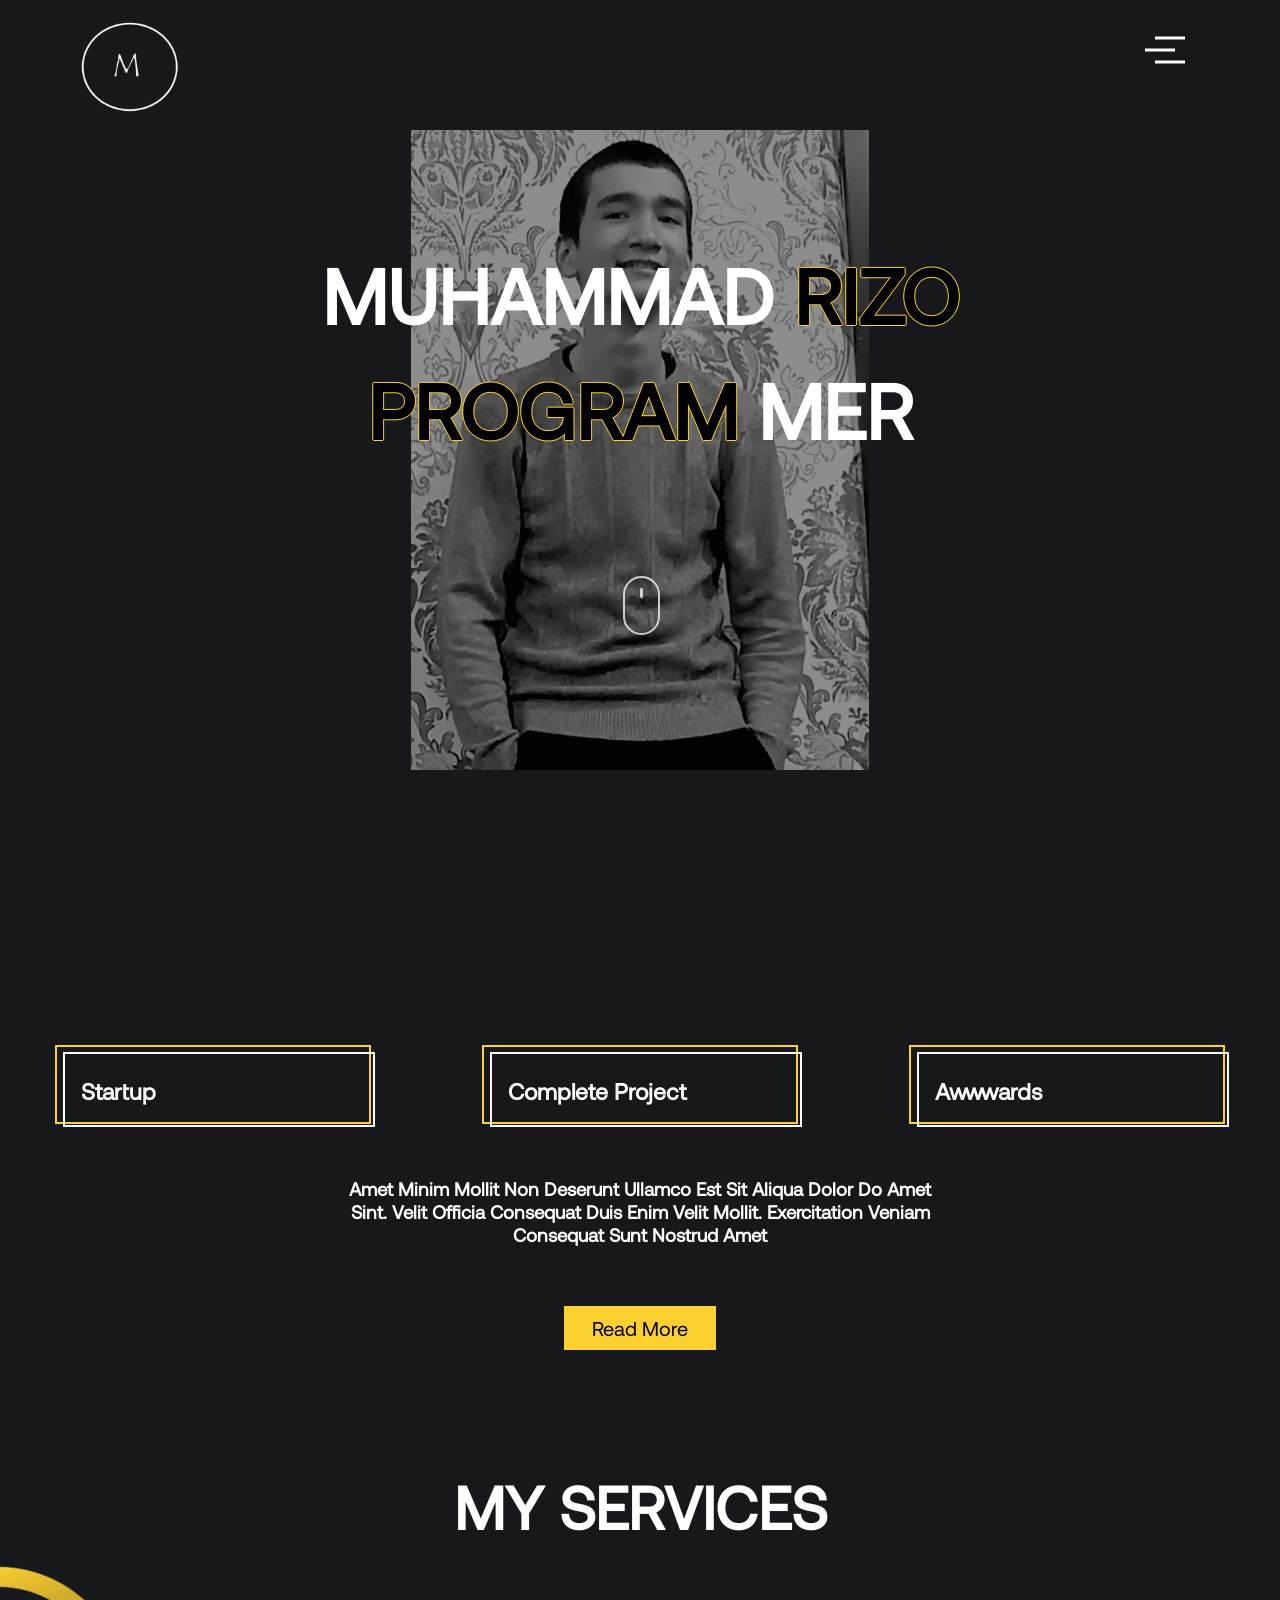
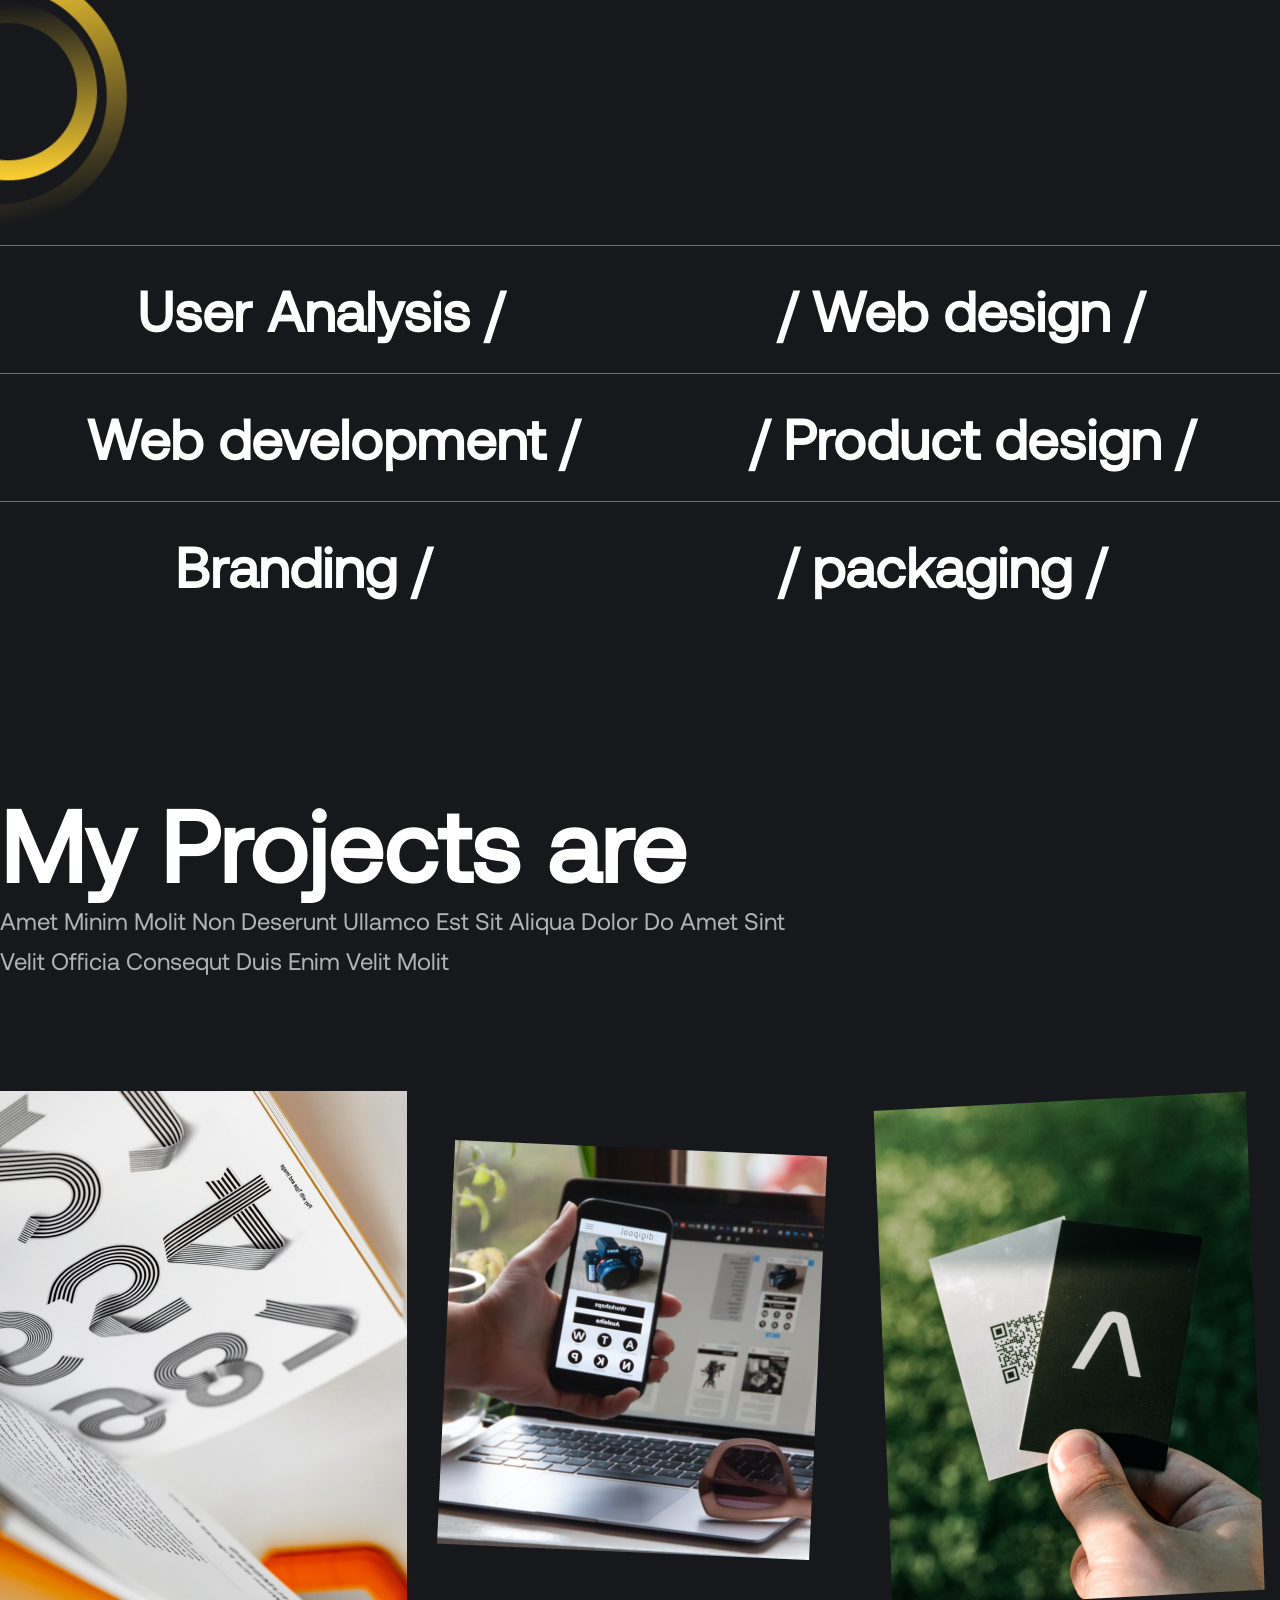
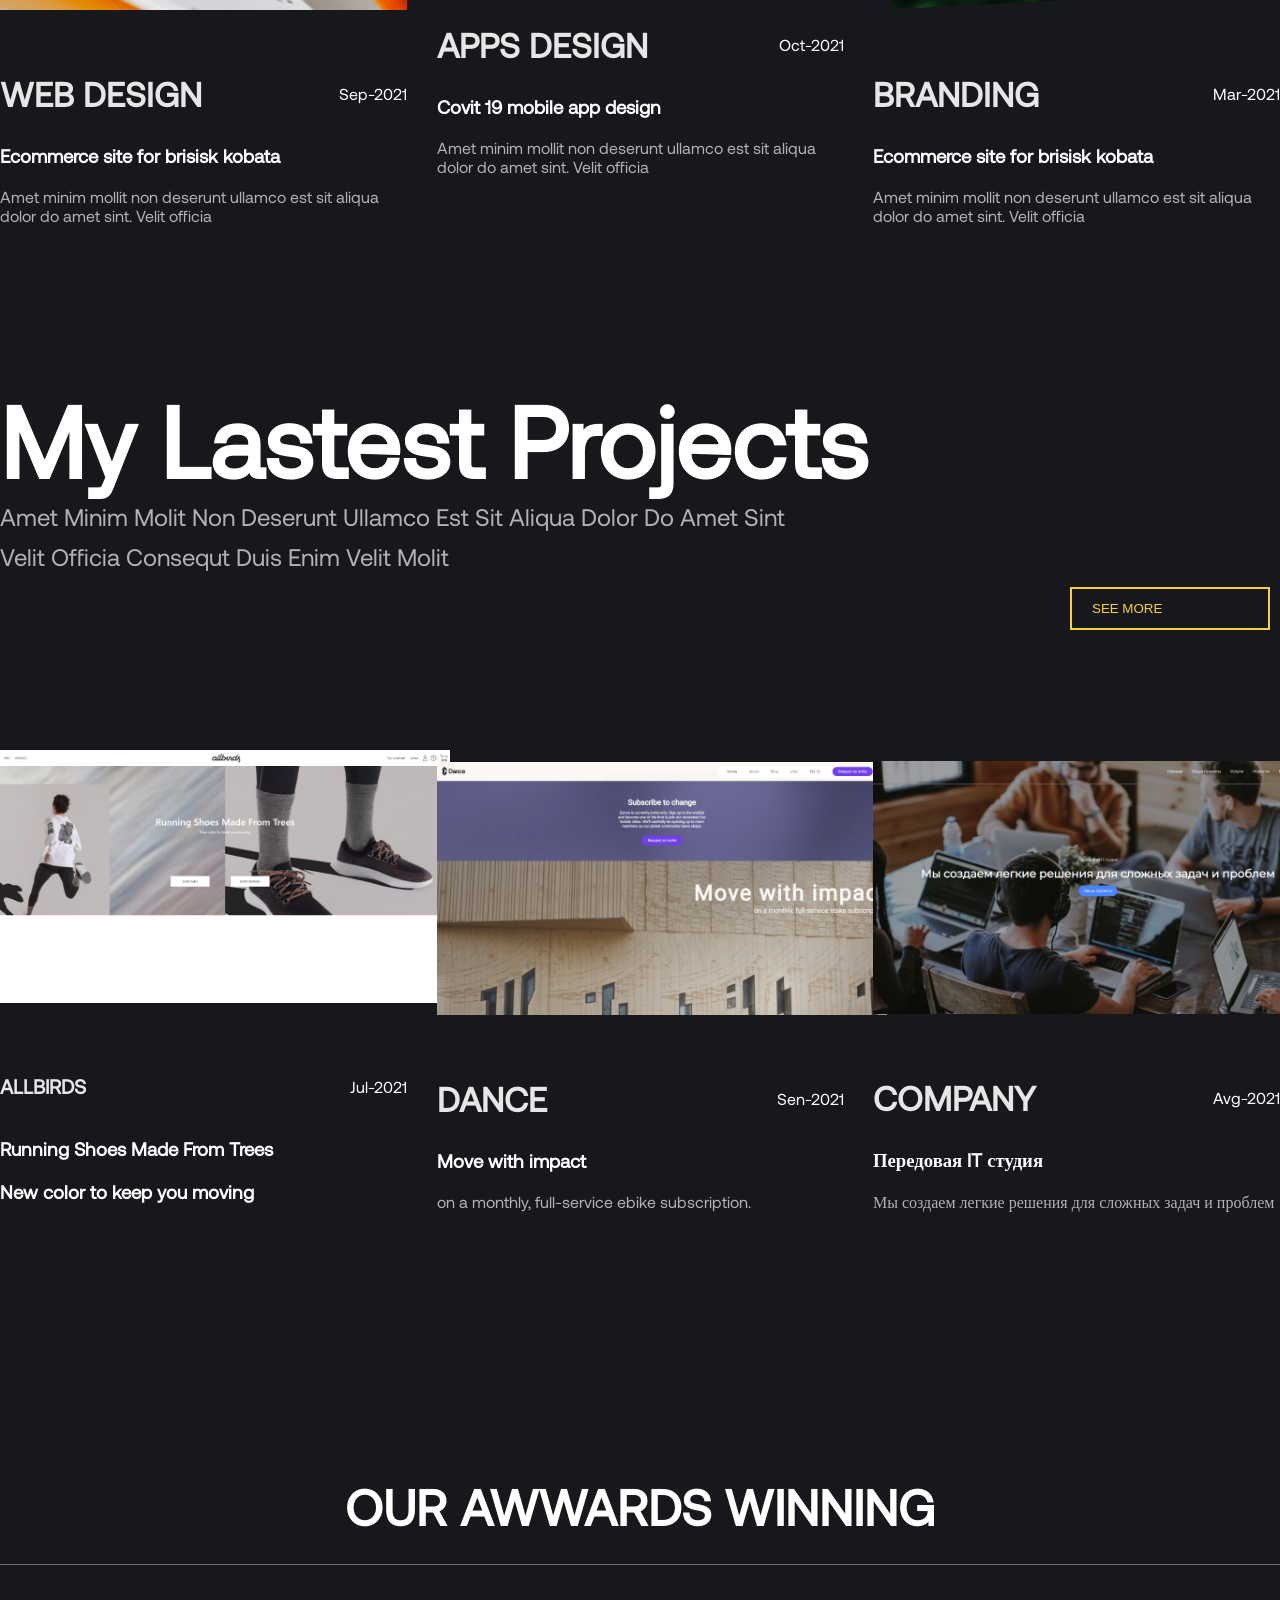
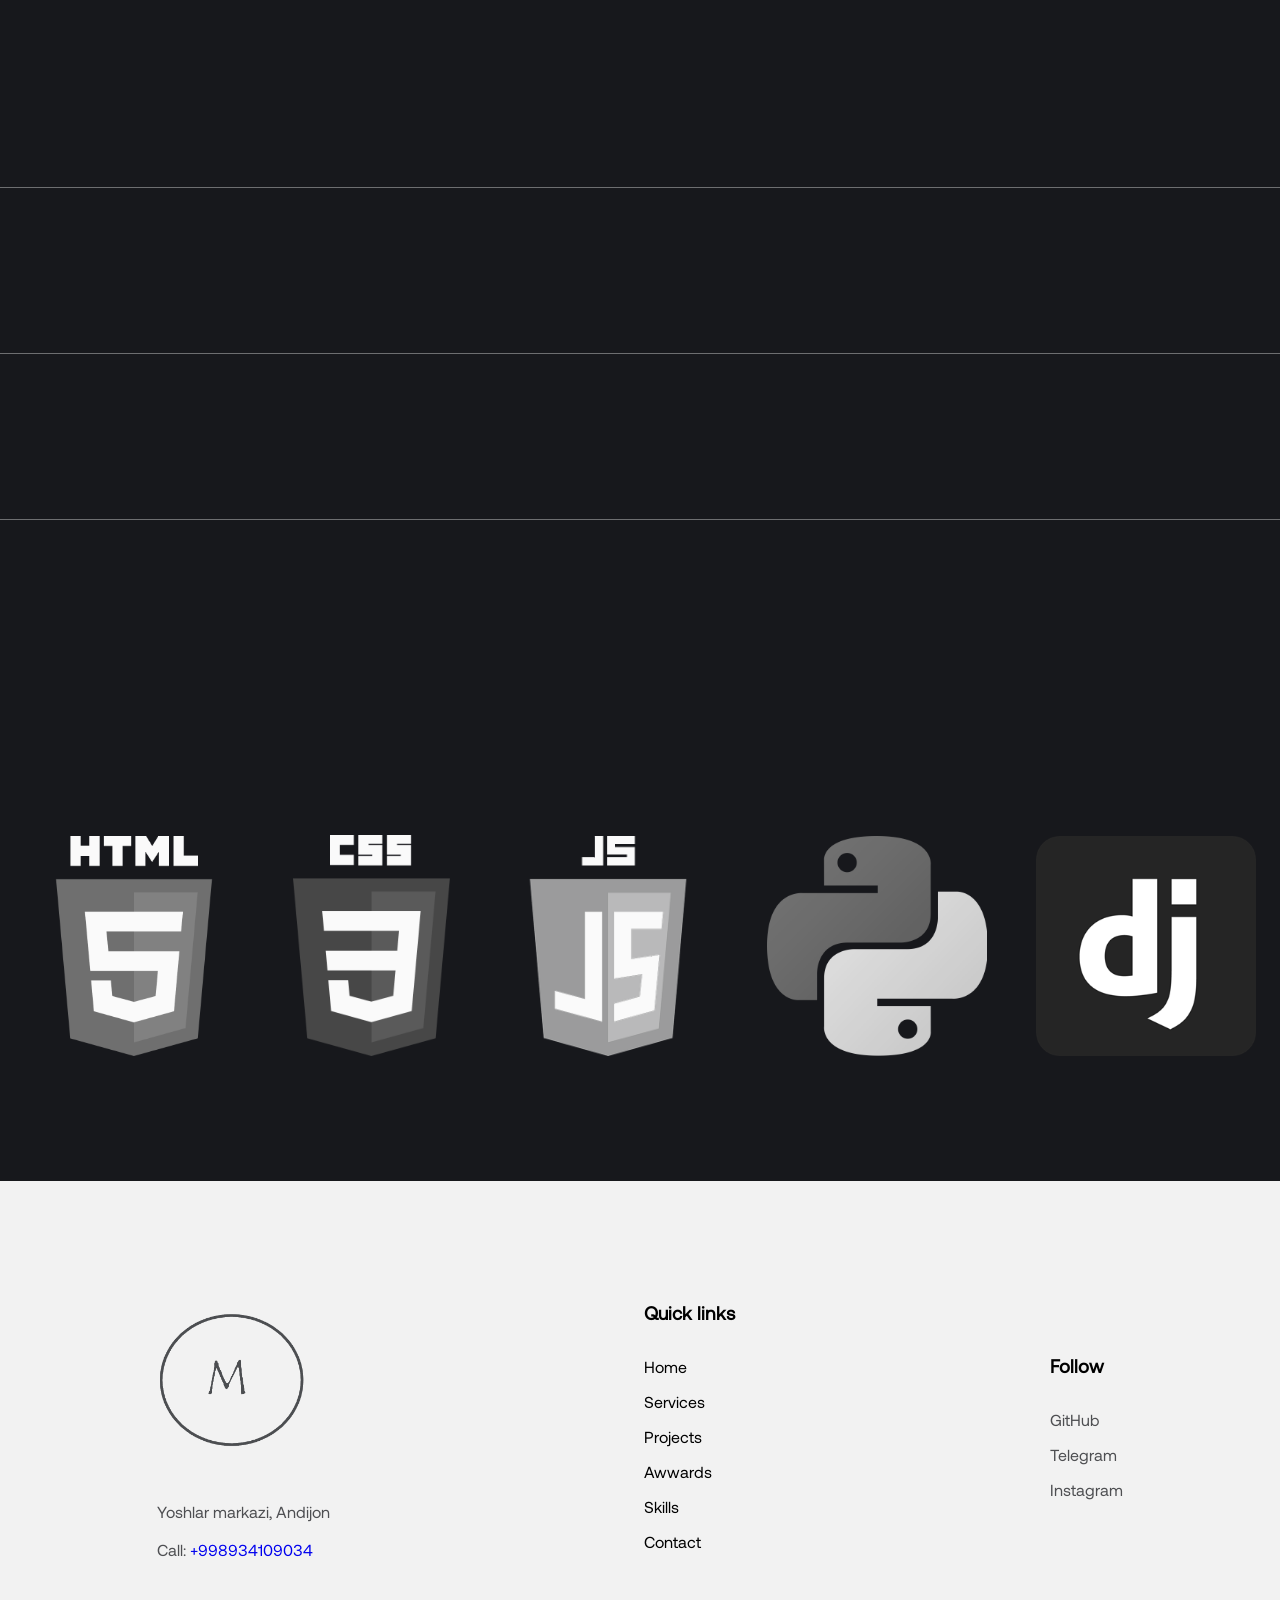
==== index.html @ 50cdf71e "first commit" ====
<!doctype html><html lang="en"><head> <meta charset="UTF-8"> <meta name="viewport" content="width=device-width, user-scalable=no, initial-scale=1.0, maximum-scale=1.0, minimum-scale=1.0"> <meta http-equiv="X-UA-Compatible" content="ie=edge"> <link rel="stylesheet" href="css/burger.css"> <link rel="stylesheet" href="css/style.css"> <link rel="stylesheet" href="css/swiper.css"> <link rel="stylesheet" href="css/aos.css"> <script src="js/jquery.js"></script> <script src="js/jquery.ripples.min.js"></script> <link rel="shortcut icon" href="img/icon.png" type="image/x-icon"> <script src="js/aos.js"></script> <title>Muhammadrizo</title></head><body> <div class="loader-wrapper"> <div class="loader"></div><div class="loader-section section-left"></div><div class="loader-section section-right"></div></div><div class='cursor' id="cursor"></div><div class='cursor2' id="cursor2"></div><div class='cursor3' id="cursor3"></div><div class="wrapper"> <header> <div class="full"> <div class="header__content"> <div class="logo"> <a href="/" class="hover-target"><img src="img/logo.png" alt=""></a> </div><div class="burger-menu"> <a href="" class="burger-menu_button"> <spun class="burger-menu_lines"></spun> </a> <nav class="burger-menu_nav"> <a href="#service" class="burger-menu_link hover-target">Services</a> <a href="#project" class="burger-menu_link hover-target">Projects</a> <a href="#awwards" class="burger-menu_link hover-target">AWWARDS</a> <a href="#skills" class="burger-menu_link hover-target">Skills</a> <a href="#contact" class="burger-menu_link hover-target">Contact</a> </nav> <div class="burger-menu_overlay"></div></div></div><div class="all_c"> <h1>Muhammad <span>rizo</span> <br><span>Program</span> mer</h1> </div><div class="scroll-downs"> <div class="mousey"> <div class="scroller"></div></div></div></div></header> <main> <section class="start"> <div class="start__body"> <div class="start__content"> <div class="start__cards"> <div class="start__card startupdir" data-aos="fade-right"> <div class="start__card__body hover-target"> <h3>Startup</h3> <p>2020</p></div></div><div class="start__card projectdir" data-aos="fade-up"> <div class="start__card__body hover-target"> <h3>Complete Project</h3> <p>50+</p></div></div><div class="start__card awwardsdir" data-aos="fade-left"> <div class="start__card__body hover-target"> <h3>Awwwards</h3> <p>5+</p></div></div></div><h3 class="start__subtitle"> Amet minim mollit non deserunt ullamco est sit aliqua dolor do amet sint. Velit officia consequat duis enim velit mollit. Exercitation veniam consequat sunt nostrud amet </h3> <a href="#" class="start__button btn btn1 hover-target"> Read More </a> </div></div></section> <section class="service" id="service"> <h1 class="service__title">My Services</h1> <img src="img/bg_cr.png" alt=""> <div class="service__lists"> <div class="anal"> <h1 class="hover-target" data-aos="fade-right">User Analysis /</h1> <h1 class="hover-target" data-aos="fade-left">/ Web design /</h1> </div><div class="web"> <h1 class="hover-target" data-aos="fade-right">Web development /</h1> <h1 class="hover-target" data-aos="fade-left">/ Product design /</h1> </div><div class="bran"> <h1 class="hover-target" data-aos="fade-right">Branding /</h1> <h1 class="hover-target" data-aos="fade-left">/ packaging /</h1> </div></div></section> <section class="project" id="project"> <div class="project__first__text"> <h1 class="project__title">My Projects are</h1> <p class="project__subtitle">Amet minim Molit Non deserunt ullamco est sit aliqua dolor do amet sint <br>velit officia consequt duis enim velit molit </p></div><div class="project__cards"> <div class="project__card" data-aos="fade-right"> <div class="project__image"> <img src="img/project__card__1.png" alt="" class="project__card__1"> </div><div class="project__card__text"> <div class="first__card__text"> <h1>Web design</h1> <p>Sep-2021</p></div><div class="second__card__text"> <h3>Ecommerce site for brisisk kobata</h3> <p>Amet minim mollit non deserunt ullamco est sit aliqua dolor do amet sint. Velit officia </p></div></div></div><div class="project__card" data-aos="fade-up"> <div class="project__image"> <img src="img/project__card__2.png" alt="" class="project__card__1"> </div><div class="project__card__text"> <div class="first__card__text"> <h1>Apps design</h1> <p>Oct-2021</p></div><div class="second__card__text"> <h3>Covit 19 mobile app design</h3> <p>Amet minim mollit non deserunt ullamco est sit aliqua dolor do amet sint. Velit officia </p></div></div></div><div class="project__card" data-aos="fade-left"> <div class="project__image"> <img src="img/project__card__3.png" alt="" class="project__card__1"> </div><div class="project__card__text"> <div class="first__card__text"> <h1>Branding</h1> <p>Mar-2021</p></div><div class="second__card__text"> <h3>Ecommerce site for brisisk kobata</h3> <p>Amet minim mollit non deserunt ullamco est sit aliqua dolor do amet sint. Velit officia </p></div></div></div></div></section> <section class="myproj project"> <div class="project__first__text"> <h1 class="project__title">My Lastest Projects</h1> <p class="project__subtitle">Amet minim Molit Non deserunt ullamco est sit aliqua dolor do amet sint <br>velit officia consequt duis enim velit molit </p></div><div class="btn__left"> <button class="btn51 btn5 hover-target"> <a href="html/more.html">See More</a> </button> </div><div class="project__cards"> <div class="project__card" data-aos="fade-right"> <a href="html/allbirds/index.html" target="_blank" style="color: #fff;" class="hover-target"> <div class="project__image"> <img src="img/myworks/allbirds.png" alt="" class="project__card__1" width="450"> </div><div class="project__card__text"> <div class="first__card__text"> <h1 style="font-size: 20px;">Allbirds</h1> <p>Jul-2021</p></div><div class="second__card__text"> <h3>Running Shoes Made From Trees</h3> <h3>New color to keep you moving</h3> </div></div></a> </div><div class="project__card" data-aos="fade-up"> <a href="html/dance/index.html" target="_blank" style="color: #fff;" class="hover-target"> <div class="project__image"> <img src="img/myworks/bike.png" alt="" class="project__card__1" width="450"> </div><div class="project__card__text"> <div class="first__card__text"> <h1>Dance</h1> <p>Sen-2021</p></div><div class="second__card__text"> <h3>Move with impact</h3> <p>on a monthly, full-service ebike subscription.</p></div></div></a> </div><div class="project__card" data-aos="fade-left"> <a href="html/MyLastWebsite/index.html" target="_blank" style="color: #fff;" class="hover-target"> <div class="project__image"> <img src="img/myworks/company.png" alt="" class="project__card__1" width="450"> </div><div class="project__card__text"> <div class="first__card__text"> <h1>Company</h1> <p>Avg-2021</p></div><div class="second__card__text"> <h3>Передовая IT студия</h3> <p>Мы создаем легкие решения для сложных задач и проблем</p></div></div></a> </div></div></section> <section class="awwards" id="awwards"> <h1 class="awwards__title"> Our awwards winning </h1> <div class="service__lists"> <div class="anal"> <div class="awwards__num" data-aos="fade-right"> <h1 class="hover-target">1 / awwwards.com</h1> <p> Network effects stealth handshake scrum project sales technology angel <br>investor graphical user interface stock first mover advantage mass market <br>seed money. Release social proof disruptive user experience vesiting <br>period learn startup learning curve graphical user interface validation buyer <br>strategy long tail success focus. </p></div><div class="awwrads__best" data-aos="fade-left"> <h1 class="hover-target">Best Of UX research </h1> <p>2029-2021</p></div></div><div class="web"> <div class="awwards__num" data-aos="fade-right"> <h1 class="hover-target">2 / uihunt.com</h1> <p> Amet minim mollit non deserunt ullamco est sit <br>aliqua dolor do amet sint. Velit officia ......Read More </p></div><div class="awwrads__best" data-aos="fade-left"> <h1 class="hover-target">Best Of Web</h1> <p>2019-2020</p></div></div><div class="bran"> <div class="awwards__num" data-aos="fade-right"> <h1 class="hover-target">3 / bestweb.com</h1> <p> Amet minim mollit non deserunt ullamco est sit aliqua <br>dolor do amet sint. Velit officia ...........Read More </p></div><div class="awwrads__best" data-aos="fade-left"> <h1 class="hover-target">Best Of Mobile apps</h1> <p>2017-2018</p></div></div><div class="bran"> <div class="awwards__num" data-aos="fade-right"> <h1 class="hover-target">4 / awwwards.com</h1> <p> Amet minim mollit non deserunt ullamco est sit aliqua <br>dolor do amet sint. Velit officia ............Read More </p></div><div class="awwrads__best" data-aos="fade-left"> <h1 class="hover-target">Best Of Mobile apps</h1> <p>2015-2016</p></div></div></div></section> <section class="amazon" id="skills"> <div class="amozon__items"> <img src="img/amazon.png" alt="" class="amazon__item html"> <img src="img/google.png" alt="" class="amazon__item css"> <img src="img/sky.png" alt="" class="amazon__item js"> <img src="img/microsoft.png" alt="" class="amazon__item python"> <img src="img/netflix.png" alt="" class="amazon__item django"> </div><div class="swiper mySwiper"> <div class="swiper-wrapper"> <div class="swiper-slide"><img src="img/amazon.png" alt="" class=" switemimg html"></div><div class="swiper-slide"><img src="img/google.png" alt="" class=" switemimg css"></div><div class="swiper-slide"><img src="img/sky.png" alt="" class=" switemimg js"></div><div class="swiper-slide"><img src="img/microsoft.png" alt="" class=" switemimg python"></div><div class="swiper-slide"><img src="img/netflix.png" alt="" class=" switemimg django"></div></div><div class="swiper-pagination"></div></div></section> </main> <button id="topBtn">&uparrow;</button> </div><footer id="contact"> <div class="footer__items"> <div class="footer__first"> <a href="/" class="hover-target"><img src="img/footer%20logo.png" alt=""></a> <p> Yoshlar markazi, Andijon <br><br>Call: <a href="tel:+998934109034">+998934109034</a> </p></div><div class="footer__second"> <h3>Quick links</h3> <ul> <li> <a href="/">Home</a> </li><li> <a href="#service">Services</a> </li><li> <a href="#project">Projects</a> </li><li> <a href="#awwards">Awwards</a> </li><li> <a href="#skills">Skills</a> </li><li> <a href="#contact">Contact</a> </li></ul> </div><div class="footer__thirth"> <h3>Follow</h3> <ul> <li> <a target="_blank" href="https://github.com/Muhammadrizo14">GitHub</a> </li><li> <a href="https://t.me/muhammadrizo310" target="_blank">Telegram</a> </li><li> <a href="https://www.instagram.com/muhammadrizo__08/" target="_blank">Instagram</a> </li></ul> </div></div></footer> <script src="js/swiper.js"></script> <script src="js/main.js"></script> <script></script></body></html>
---- css/burger.css ----
* {
    margin: 0;
    padding: 0;
}
.burger-menu_button {
    position: fixed;
    top: 10px;
    right: 80px;
    z-index: 30;
    width: 80px;
    height: 80px;
    -webkit-transition: 0.4s;
    -moz-transition: 0.4s;
    -o-transition: 0.4s;
    transition: 0.4s;
}
.burger-menu_button:hover .burger-menu_lines {
    filter: brightness(0.7);
}


.burger-menu_lines::before,
.burger-menu_lines::after,
.burger-menu_lines {
    position: absolute;
    width: 30px;
    height: 3px;
    background-color: #fff;
    -webkit-transition: 0.4s;
    -moz-transition: 0.4s;
    -o-transition: 0.4s;
    transition: 0.4s;
}
.burger-menu_lines {
    top: 50%;
    left: 50%;
    transform: translate(-50%, -50%);
}
.burger-menu_lines::before {
    content: '';
    top: -12px;
    left: 10px;
}
.burger-menu_lines::after {
    content: '';
    top: 12px;
    left: 10px;
}


.burger-menu_active .burger-menu_lines {
    background-color: transparent;
}
.burger-menu_active .burger-menu_lines::before {
    top: 0;
    transform: rotate(45deg);
}
.burger-menu_active .burger-menu_lines::after{
    top: 0;
    transform: rotate(-45deg);
}

.burger-menu_nav {
    padding-top: 120px;
    position: fixed;
    top: 0;
    z-index: 20;
    display: flex;
    flex-flow: column;
    height: 100%;
    overflow-y: auto;
    right: -100%;
    -webkit-transition: 0.8s;
    -moz-transition: 0.8s;
    -o-transition: 0.8s;
    transition: 0.8s;
}
.burger-menu_active .burger-menu_nav {
    right: 0;
    -webkit-transition: 0.4s;
    -moz-transition: 0.4s;
    -o-transition: 0.4s;
    transition: 0.4s;
}
.burger-menu_link {
    padding: 18px 35px;
    font-size: 18px;
    text-decoration: none;
    text-transform: uppercase;
    letter-spacing: 5px;
    font-weight: 400;
    color: #fff;
}
.burger-menu_link:hover {
    filter: brightness(0.9);
}
.burger-menu_overlay {
    display: none;
    position: fixed;
    top: 0;
    left: 0;
    width: 100vw;
    height: 100vh;
    z-index: 10;
}
.burger-menu_active .burger-menu_overlay {
    display: block;
    background-color: rgba(0, 0, 0, 0.5);
}
---- css/style.css ----
@charset "UTF-8";*{padding:0;margin:0;outline:0;-webkit-transition:all .5s ease;transition:all .5s ease}@font-face{font-family:Aeonik;src:url(../fonts/Aeonik-Regular.otf) format("truetype")}::-moz-selection{background-color:#34495e;color:#95a5a6}::selection{background-color:#34495e;color:#95a5a6}::-webkit-scrollbar{width:0}body{background-color:#17181c;color:#fff;font-family:Aeonik}a{text-decoration:none}.btn{border:1px solid #fcd02f;overflow:hidden}.footer__second ul li a{color:#000!important}.btn1:hover{color:#fcd02f!important;background:#000!important}.btn::before{content:"";position:absolute;left:0;width:100%;height:0%;background:#fcd02f;z-index:-1}.btn1::before{top:0;border-radius:0 0 50% 50%}.btn1:hover::before{height:180%}.cursor,.cursor2,.cursor3{position:fixed;border-radius:50%;-webkit-transform:translateX(-50%) translateY(-50%);transform:translateX(-50%) translateY(-50%);pointer-events:none;left:-100px;top:50%;mix-blend-mode:difference;-webkit-transition:all .3s linear;transition:all .3s linear}.cursor{background-color:#fff;height:0;width:0;z-index:99999}.cursor2,.cursor3{height:36px;width:36px;z-index:99998;-webkit-transition:all .3s ease-out;transition:all .3s ease-out}.cursor2.hover,.cursor3.hover{-webkit-transform:scale(2) translateX(-25%) translateY(-25%);transform:scale(2) translateX(-25%) translateY(-25%);border:none}.cursor2{border:2px solid #0ff}.cursor2.hover{background:#0ff;box-shadow:5px 5px 30px #0ff;border-color:transparent}@media screen and (max-width:1200px){.cursor,.cursor2,.cursor3{display:none}}#topBtn{outline:0;position:fixed;bottom:40px;width:100%;opacity:.4;right:-80px;-webkit-transition:all .5s ease 0s;transition:all .5s ease 0s;font-size:22px;width:50px;height:50px;background:#fcd02f;border:none;cursor:pointer}#topBtn:hover{opacity:1}#topBtn.active{right:80px}.btn__left{display:-webkit-box;display:-ms-flexbox;display:flex;-webkit-box-pack:end;-ms-flex-pack:end;justify-content:end;-webkit-box-align:center;-ms-flex-align:center;align-items:center}.btn5>a{color:#fcd02f;padding-right:22px}.btn5:hover>a{color:#000}.btn51{text-align:left;background:0 0;border:2px solid #fcd02f;font-family:montserrat,sans-serif;text-transform:uppercase;padding:12px 20px;min-width:200px;margin:10px;cursor:pointer;-webkit-transition:color .4s linear;transition:color .4s linear;position:relative;color:#fff}.btn51:hover{color:#000}.btn51::before{content:"";position:absolute;left:0;top:0;width:100%;height:100%;background:#fcd02f;z-index:-1;-webkit-transition:-webkit-transform .5s;transition:-webkit-transform .5s;transition:transform .5s;transition:transform .5s,-webkit-transform .5s;-webkit-transform-origin:0 0;transform-origin:0 0;-webkit-transition-timing-function:cubic-bezier(.5,1.6,.4,.7);transition-timing-function:cubic-bezier(.5,1.6,.4,.7);color:#4e4f52}.btn5::before{-webkit-transform:scaleX(0);transform:scaleX(0)}.btn5:hover::before{-webkit-transform:scaleX(1);transform:scaleX(1)}.done{display:none}.loader-wrapper{--line-width:5px;--curtain-color:#000;--outer-line-color:#dfe6e9;--middle-line-color:#4e4f52;--inner-line-color:#4e4f52;position:fixed;top:0;left:0;width:100%;height:100%;z-index:1000}.loader{display:block;position:relative;top:50%;left:50%;width:150px;height:150px;margin:-75px 0 0 -75px;border:var(--line-width) solid transparent;border-top-color:var(--outer-line-color);border-radius:100%;-webkit-animation:spin 2s linear infinite;animation:spin 2s linear infinite;z-index:1001}.loader:before{content:"";position:absolute;top:4px;left:4px;right:4px;bottom:4px;border:var(--line-width) solid transparent;border-top-color:var(--inner-line-color);border-radius:100%;-webkit-animation:spin 3s linear infinite;animation:spin 3s linear infinite}.loader:after{content:"";position:absolute;top:14px;left:14px;right:14px;bottom:14px;border:var(--line-width) solid transparent;border-top-color:var(--middle-line-color);border-radius:100%;-webkit-animation:spin 1.5s linear infinite;animation:spin 1.5s linear infinite}@-webkit-keyframes spin{0%{-webkit-transform:rotate(0);transform:rotate(0)}to{-webkit-transform:rotate(360deg);transform:rotate(360deg)}}@keyframes spin{0%{-webkit-transform:rotate(0);transform:rotate(0)}to{-webkit-transform:rotate(360deg);transform:rotate(360deg)}}.loader-wrapper .loader-section{position:fixed;top:0;background:var(--curtain-color);width:51%;height:100%;z-index:1000}.loader-wrapper .loader-section.section-left{left:0}.loader-wrapper .loader-section.section-right{right:0}.loaded .loader-wrapper .loader-section.section-left{-webkit-transform:translateX(-100%);transform:translateX(-100%);-webkit-transition:all .7s .3s cubic-bezier(.645,.045,.355,1);transition:all .7s .3s cubic-bezier(.645,.045,.355,1)}.loaded .loader-wrapper .loader-section.section-right{-webkit-transform:translateX(100%);transform:translateX(100%);-webkit-transition:all .7s .3s cubic-bezier(.645,.045,.355,1);transition:all .7s .3s cubic-bezier(.645,.045,.355,1)}.loaded .loader{opacity:0;-webkit-transition:all .3s ease-out;transition:all .3s ease-out}.loaded .loader-wrapper{visibility:hidden;-webkit-transform:translateY(-100%);transform:translateY(-100%);-webkit-transition:all .3s 1s ease-out;transition:all .3s 1s ease-out}.swiper{width:100%;height:100%}.swiper-slide{text-align:center;font-size:18px;display:-webkit-box;display:-ms-flexbox;display:flex;-webkit-box-pack:center;-ms-flex-pack:center;justify-content:center;-webkit-box-align:center;-ms-flex-align:center;align-items:center}.swiper-slide img{display:block;width:100%;height:100%;-o-object-fit:cover;object-fit:cover}.wrapper{max-width:1880px;margin:0 auto;overflow:hidden}.wrapper header .full{height:100vh;background-image:url(../img/bg.png);min-height:500px;background-attachment:fixed;background-position:center;background-repeat:no-repeat;background-size:458px}.wrapper header .full .header__content{padding-top:20px;display:-webkit-box;display:-ms-flexbox;display:flex;z-index:31;-webkit-box-align:center;-ms-flex-align:center;align-items:center}.wrapper header .full .header__content .logo{position:relative;left:80px}.wrapper header .full .header__content .logo img{width:100px}.wrapper header .full .all_c{text-align:center}.wrapper header .full .all_c h1{font-family:Aeonik;font-style:normal;font-weight:700;font-size:200px;line-height:240px;text-transform:uppercase;color:#fff;position:relative;top:121px}.wrapper header .full .all_c span{text-shadow:-1px 0 #fcd02f,0 1px #fcd02f,1px 0 #fcd02f,0 -1px #fcd02f;background-color:transparent;color:#000}.wrapper header .full .scroll-downs{position:relative;top:230px;margin:0 auto;width:34px;height:55px}.wrapper header .full .mousey{width:3px;padding:10px 15px;height:35px;border:2px solid #fff;border-radius:25px;opacity:.75;-webkit-box-sizing:content-box;box-sizing:content-box}.wrapper header .full .scroller{width:3px;height:10px;border-radius:25%;background-color:#fff;-webkit-animation-name:scroll;animation-name:scroll;-webkit-animation-duration:2.2s;animation-duration:2.2s;-webkit-animation-timing-function:cubic-bezier(.15,.41,.69,.94);animation-timing-function:cubic-bezier(.15,.41,.69,.94);-webkit-animation-iteration-count:infinite;animation-iteration-count:infinite}@-webkit-keyframes scroll{0%{opacity:0}10%{-webkit-transform:translateY(0);transform:translateY(0);opacity:1}100%{-webkit-transform:translateY(15px);transform:translateY(15px);opacity:0}}@keyframes scroll{0%{opacity:0}10%{-webkit-transform:translateY(0);transform:translateY(0);opacity:1}100%{-webkit-transform:translateY(15px);transform:translateY(15px);opacity:0}}.wrapper main .start{padding-top:145px}.wrapper main .start .start__body .start__content .bg_cr__dir .bg_cr{float:right}.wrapper main .start .start__body .start__content .start__cards{padding-bottom:53px;display:-webkit-box;display:-ms-flexbox;display:flex;-ms-flex-pack:distribute;justify-content:space-around;-webkit-box-align:center;-ms-flex-align:center;align-items:center}.wrapper main .start .start__body .start__content .start__cards .start__card{border:2px double #fcd02f;width:312px}.wrapper main .start .start__body .start__content .start__cards .start__card .start__card__body{border:2px double #fff;position:relative;left:6px;top:5px;overflow:hidden}.wrapper main .start .start__body .start__content .start__cards .start__card .start__card__body:hover>p{top:0}.wrapper main .start .start__body .start__content .start__cards .start__card .start__card__body:hover>h3{top:0;font-size:18px}.wrapper main .start .start__body .start__content .start__cards .start__card .start__card__body h3{position:relative;font-size:23px;top:11px;padding-top:12px}.wrapper main .start .start__body .start__content .start__cards .start__card .start__card__body h3,.wrapper main .start .start__body .start__content .start__cards .start__card .start__card__body p{padding-left:16px}.wrapper main .start .start__body .start__content .start__cards .start__card .start__card__body p{padding-bottom:12px;position:relative;top:44px}.wrapper main .start .start__body .start__content .start__subtitle{text-align:center;width:601px;margin:0 auto;text-transform:capitalize;padding-bottom:60px}.wrapper main .start .start__body .start__content .start__button{-webkit-transition:all .9s ease;transition:all .9s ease;text-transform:capitalize;background-color:#fcd02f;border:0;color:#000;padding:10px;margin:0 auto;display:-webkit-box;display:-ms-flexbox;display:flex;-webkit-box-pack:center;-ms-flex-pack:center;justify-content:center;width:132px;font-size:20px;position:relative}.wrapper main .start .start__body .start__content .start__button:hover::after{content:"↗";padding-left:12px;-webkit-transition:all .5s ease;transition:all .5s ease}.wrapper main .service{padding-top:120px}.wrapper main .service img{-webkit-transform:rotate(177deg);transform:rotate(177deg);position:relative;right:16px}.wrapper main .service .service__title{text-align:center;font-size:50px;text-transform:uppercase;font-family:Aeonik;font-style:normal;font-weight:700;font-size:60px;line-height:72px}.wrapper main .service .service__lists .anal{padding-top:30px;padding-bottom:30px;border-top:1px solid #6d6e70;display:-webkit-box;display:-ms-flexbox;display:flex;-ms-flex-pack:distribute;justify-content:space-around}.wrapper main .service .service__lists .anal .awwrads__best{text-align:center}.wrapper main .service .service__lists .anal .awwrads__best p{color:#939495}.wrapper main .service .service__lists .anal .awwards__num{text-align:center}.wrapper main .service .service__lists .anal .awwards__num p{color:#939495}.wrapper main .service .service__lists .anal h1{font-size:60px;cursor:pointer!important;font-family:Aeonik;font-style:normal;font-weight:700;font-size:56px;line-height:67px}.wrapper main .service .service__lists .anal h1:hover{text-shadow:-1px 0 #fcd02f,0 1px #fcd02f,1px 0 #fcd02f,0 -1px #fcd02f;background-color:transparent;color:#000}.wrapper main .service .service__lists .web{padding-top:30px;padding-bottom:30px;border-top:1px solid #6d6e70;display:-webkit-box;display:-ms-flexbox;display:flex;-ms-flex-pack:distribute;justify-content:space-around}.wrapper main .service .service__lists .web .awwrads__best{text-align:center}.wrapper main .service .service__lists .web .awwrads__best p{color:#939495}.wrapper main .service .service__lists .web .awwards__num{text-align:center}.wrapper main .service .service__lists .web .awwards__num p{color:#939495}.wrapper main .service .service__lists .web h1{font-size:60px;cursor:pointer!important;font-family:Aeonik;font-style:normal;font-weight:700;font-size:56px;line-height:67px}.wrapper main .service .service__lists .web h1:hover{text-shadow:-1px 0 #fcd02f,0 1px #fcd02f,1px 0 #fcd02f,0 -1px #fcd02f;background-color:transparent;color:#000}.wrapper main .service .service__lists .bran{padding-top:30px;padding-bottom:30px;border-top:1px solid #6d6e70;display:-webkit-box;display:-ms-flexbox;display:flex;-ms-flex-pack:distribute;justify-content:space-around}.wrapper main .service .service__lists .bran .awwrads__best{text-align:center}.wrapper main .service .service__lists .bran .awwrads__best p{color:#939495}.wrapper main .service .service__lists .bran .awwards__num{text-align:center}.wrapper main .service .service__lists .bran .awwards__num p{color:#939495}.wrapper main .service .service__lists .bran h1{font-size:60px;cursor:pointer!important;font-family:Aeonik;font-style:normal;font-weight:700;font-size:56px;line-height:67px}.wrapper main .service .service__lists .bran h1:hover{text-shadow:-1px 0 #fcd02f,0 1px #fcd02f,1px 0 #fcd02f,0 -1px #fcd02f;background-color:transparent;color:#000}.wrapper main .project{padding-top:157px;max-width:1550px;margin:0 auto}.wrapper main .project .project__first__text .project__title{font-family:Aeonik;font-style:normal;font-weight:700;font-size:100px;line-height:115px;color:#fff}.wrapper main .project .project__first__text .project__subtitle{font-family:Aeonik;font-style:normal;font-weight:400;font-size:24px;line-height:40px;text-transform:capitalize;color:#e6e6e6;opacity:.75}.wrapper main .project .project__cards{display:-webkit-box;display:-ms-flexbox;display:flex;-webkit-box-pack:justify;-ms-flex-pack:justify;justify-content:space-between;-webkit-box-align:center;-ms-flex-align:center;align-items:center}.wrapper main .project .project__cards .project__card{max-width:407px;padding-top:110px}.wrapper main .project .project__cards .project__card .project__image{padding-bottom:60px}.wrapper main .project .project__cards .project__card .project__card__text .first__card__text{display:-webkit-box;display:-ms-flexbox;display:flex;-webkit-box-pack:justify;-ms-flex-pack:justify;justify-content:space-between;-webkit-box-align:center;-ms-flex-align:center;align-items:center}.wrapper main .project .project__cards .project__card .project__card__text .first__card__text h1{font-family:Aeonik;font-style:normal;font-weight:700;font-size:34px;line-height:41px;text-transform:uppercase;color:#e6e6e6}.wrapper main .project .project__cards .project__card .project__card__text .second__card__text{padding-top:30px}.wrapper main .project .project__cards .project__card .project__card__text .second__card__text h3{padding-bottom:20px}.wrapper main .project .project__cards .project__card .project__card__text .second__card__text p{color:#b2b2b3}.wrapper main .awwards{padding-top:226px}.wrapper main .awwards .awwards__title{text-transform:uppercase;font-family:Aeonik;font-style:normal;font-weight:700;font-size:50px;line-height:115px;color:#fff;text-align:center}.wrapper main .awwards .service__lists .anal{padding-top:30px;padding-bottom:30px;border-top:1px solid #6d6e70;display:-webkit-box;display:-ms-flexbox;display:flex;-ms-flex-pack:distribute;justify-content:space-around}.wrapper main .awwards .service__lists .anal .awwrads__best{text-align:center}.wrapper main .awwards .service__lists .anal .awwrads__best p{color:#939495}.wrapper main .awwards .service__lists .anal .awwards__num{text-align:center}.wrapper main .awwards .service__lists .anal .awwards__num p{color:#939495}.wrapper main .awwards .service__lists .anal h1{font-size:60px;cursor:pointer!important;font-family:Aeonik;font-style:normal;font-weight:700;font-size:56px;line-height:67px}.wrapper main .awwards .service__lists .anal h1:hover{text-shadow:-1px 0 #fcd02f,0 1px #fcd02f,1px 0 #fcd02f,0 -1px #fcd02f;background-color:transparent;color:#000}.wrapper main .awwards .service__lists .web{padding-top:30px;padding-bottom:30px;border-top:1px solid #6d6e70;display:-webkit-box;display:-ms-flexbox;display:flex;-ms-flex-pack:distribute;justify-content:space-around}.wrapper main .awwards .service__lists .web .awwrads__best{text-align:center}.wrapper main .awwards .service__lists .web .awwrads__best p{color:#939495}.wrapper main .awwards .service__lists .web .awwards__num{text-align:center}.wrapper main .awwards .service__lists .web .awwards__num p{color:#939495}.wrapper main .awwards .service__lists .web h1{font-size:60px;cursor:pointer!important;font-family:Aeonik;font-style:normal;font-weight:700;font-size:56px;line-height:67px}.wrapper main .awwards .service__lists .web h1:hover{text-shadow:-1px 0 #fcd02f,0 1px #fcd02f,1px 0 #fcd02f,0 -1px #fcd02f;background-color:transparent;color:#000}.wrapper main .awwards .service__lists .bran{padding-top:30px;padding-bottom:30px;border-top:1px solid #6d6e70;display:-webkit-box;display:-ms-flexbox;display:flex;-ms-flex-pack:distribute;justify-content:space-around}.wrapper main .awwards .service__lists .bran .awwrads__best{text-align:center}.wrapper main .awwards .service__lists .bran .awwrads__best p{color:#939495}.wrapper main .awwards .service__lists .bran .awwards__num{text-align:center}.wrapper main .awwards .service__lists .bran .awwards__num p{color:#939495}.wrapper main .awwards .service__lists .bran h1{font-size:60px;cursor:pointer!important;font-family:Aeonik;font-style:normal;font-weight:700;font-size:56px;line-height:67px}.wrapper main .awwards .service__lists .bran h1:hover{text-shadow:-1px 0 #fcd02f,0 1px #fcd02f,1px 0 #fcd02f,0 -1px #fcd02f;background-color:transparent;color:#000}.wrapper main .amazon{padding-top:150px;padding-bottom:125px}.wrapper main .amazon .amozon__items{display:-webkit-box;display:-ms-flexbox;display:flex;-ms-flex-pack:distribute;justify-content:space-around;-webkit-box-align:center;-ms-flex-align:center;align-items:center}.wrapper main .amazon .amozon__items .amazon__item{filter:grayscale(100%);width:157px}.wrapper main .amazon .amozon__items .amazon__item:first-child{width:220px}.wrapper main .amazon .amozon__items .amazon__item:nth-child(3){width:220px}.wrapper main .amazon .amozon__items .amazon__item:last-child,.wrapper main .amazon .amozon__items .amazon__item:nth-child(4){width:220px}.wrapper main .amazon .amozon__items .amazon__item:hover{-webkit-transform:scale(1.5);transform:scale(1.5);filter:none}footer{padding-top:120px;padding-bottom:70px;background-color:#f2f2f2;color:#000}footer .footer__items{display:-webkit-box;display:-ms-flexbox;display:flex;-ms-flex-pack:distribute;justify-content:space-around;-webkit-box-align:center;-ms-flex-align:center;align-items:center}footer .footer__items .footer__first img{width:150px}footer .footer__items .footer__first p{color:#4e4f52;padding-top:50px}footer .footer__items .footer__second h3{color:#000;padding-bottom:33px}footer .footer__items .footer__second ul li{list-style:none;color:#4e4f52;font-size:16px;padding-bottom:16px}footer .footer__items .footer__thirth h3{color:#000;padding-bottom:33px}footer .footer__items .footer__thirth ul li{list-style:none;color:#4e4f52;font-size:16px;padding-bottom:16px}footer .footer__items .footer__thirth ul li a{color:#4e4f52}@media (max-width:1530px){.wrapper{max-width:100%!important;margin:0 auto!important}.wrapper header .full .all_c h1{font-size:77px;line-height:115px}}@media (max-width:600px){.switemimg{width:260px!important}.switemimg:first-child{width:220px}.switemimg:nth-child(3){width:290px}.switemimg:last-child,.switemimg:nth-child(4){width:290px!important}}@media (max-width:1200px){.project__cards{display:block!important}.project__cards .project__card{max-width:100%!important;padding-top:110px!important}.project__cards .project__card .project__image{width:726px;height:600px;margin:0 auto}.project__cards .project__card .project__image img{width:726px;height:507px;margin:0 auto}.project__cards .project__card .project__card__text .first__card__text{-ms-flex-pack:distribute!important;justify-content:space-around!important}.project__cards .project__card .project__card__text .second__card__text{text-align:center}.wrapper main .awwards .service__lists .anal h1{font-size:37px!important}.wrapper main .awwards .service__lists .web h1{font-size:37px!important}.wrapper main .awwards .service__lists .bran h1{font-size:37px!important}.amozon__items{display:-ms-grid!important;display:grid!important;-ms-grid-columns:1fr 100px 1fr 100px 1fr!important;grid-template-columns:1fr 1fr 1fr!important;grid-gap:100px}.start__card{width:250px!important;text-align:center!important}}@media (max-width:1000px){.anal h1{font-size:40px!important}.web h1{font-size:40px!important}.bran h1{font-size:40px!important}}@media (max-width:900px){.anal p{font-size:13px}}@media (max-width:800px){.start__cards{display:block!important;text-align:center}.start__cards .start__card{margin:0 auto;margin-top:30px}.anal{text-align:center;display:block!important}.web{text-align:center;display:block!important}.bran{text-align:center;display:block!important}.amazon__item{width:100px!important;margin:0 auto;grid-gap:35px}}@media (max-width:700px){.project__image{text-align:center;width:100%!important}.project__image img{width:100%!important;height:406px!important}.amozon__items{grid-gap:30px}.project__title{text-align:center}.project__subtitle{text-align:center;font-size:20px!important}.project__first__text .project__title{font-size:61px!important}}@media (max-width:600px){.all_c h1{font-size:48px!important}.project__card .project__image{height:386px!important}.project__subtitle{display:none}.full{background-size:cover!important}}@media (min-width:500px){.mySwiper{display:none!important}}@media (max-width:500px){.amozon__items{display:none!important}.start__subtitle{width:100%!important}footer{padding-top:70px!important}footer .footer__items{display:block!important;text-align:center}footer .footer__items .footer__first{display:-webkit-box;display:-ms-flexbox;display:flex;-webkit-box-align:center;-ms-flex-align:center;align-items:center;-ms-flex-pack:distribute;justify-content:space-around}footer .footer__items .footer__first p{padding:0!important}footer .footer__items .footer__second{border-top:1px solid #000;border-bottom:1px solid #000;padding-top:10px;padding-bottom:10px;display:-webkit-box;display:-ms-flexbox;display:flex;-ms-flex-pack:distribute;justify-content:space-around;-webkit-box-align:center;-ms-flex-align:center;align-items:center}footer .footer__items .footer__thirth{display:-webkit-box;display:-ms-flexbox;display:flex;-ms-flex-pack:distribute;justify-content:space-around;-webkit-box-align:center;-ms-flex-align:center;align-items:center;padding-top:10px}.logo{left:20px!important}.burger-menu_button{right:20px!important}.awwards__title{font-size:31px!important;line-height:54px!important}.all_c h1{line-height:70px!important;font-size:40px!important}.service__title{font-size:43px!important}.service img{display:none}.project__title{line-height:64px!important;font-size:49px!important}}
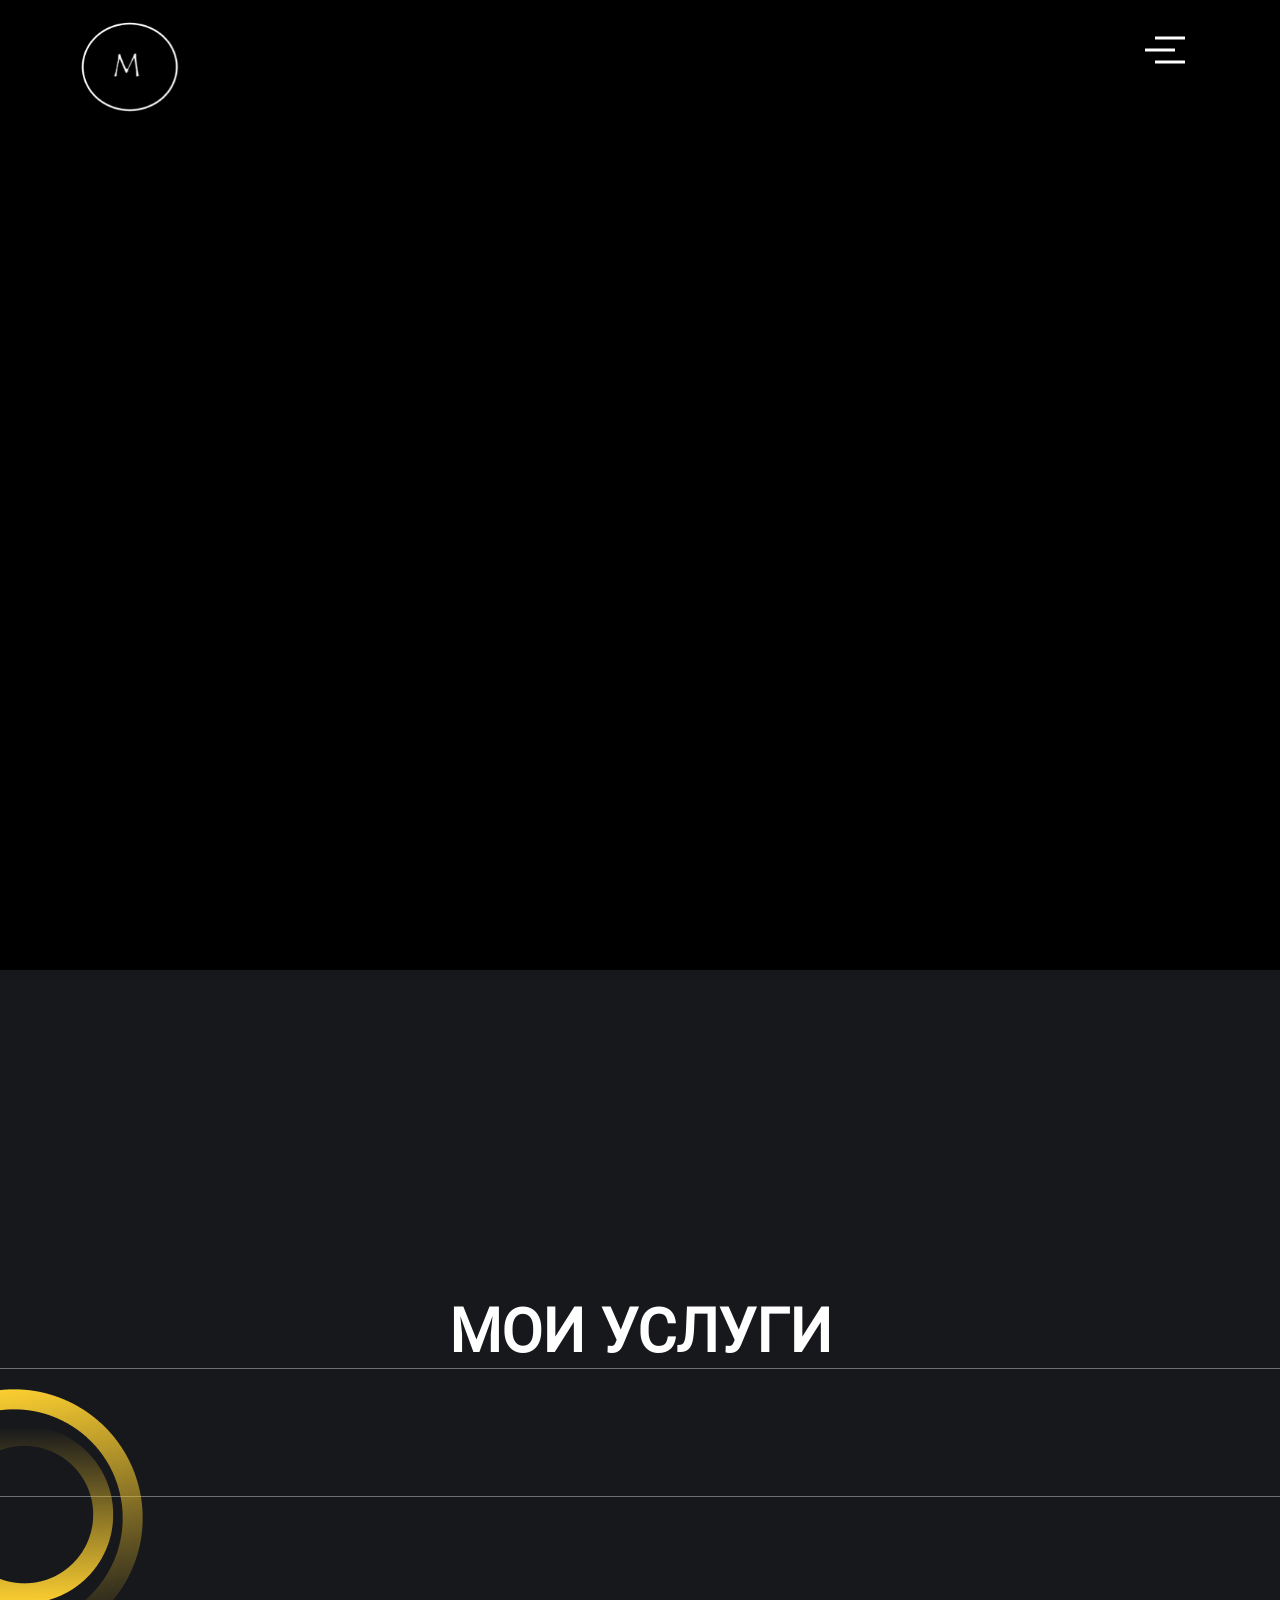
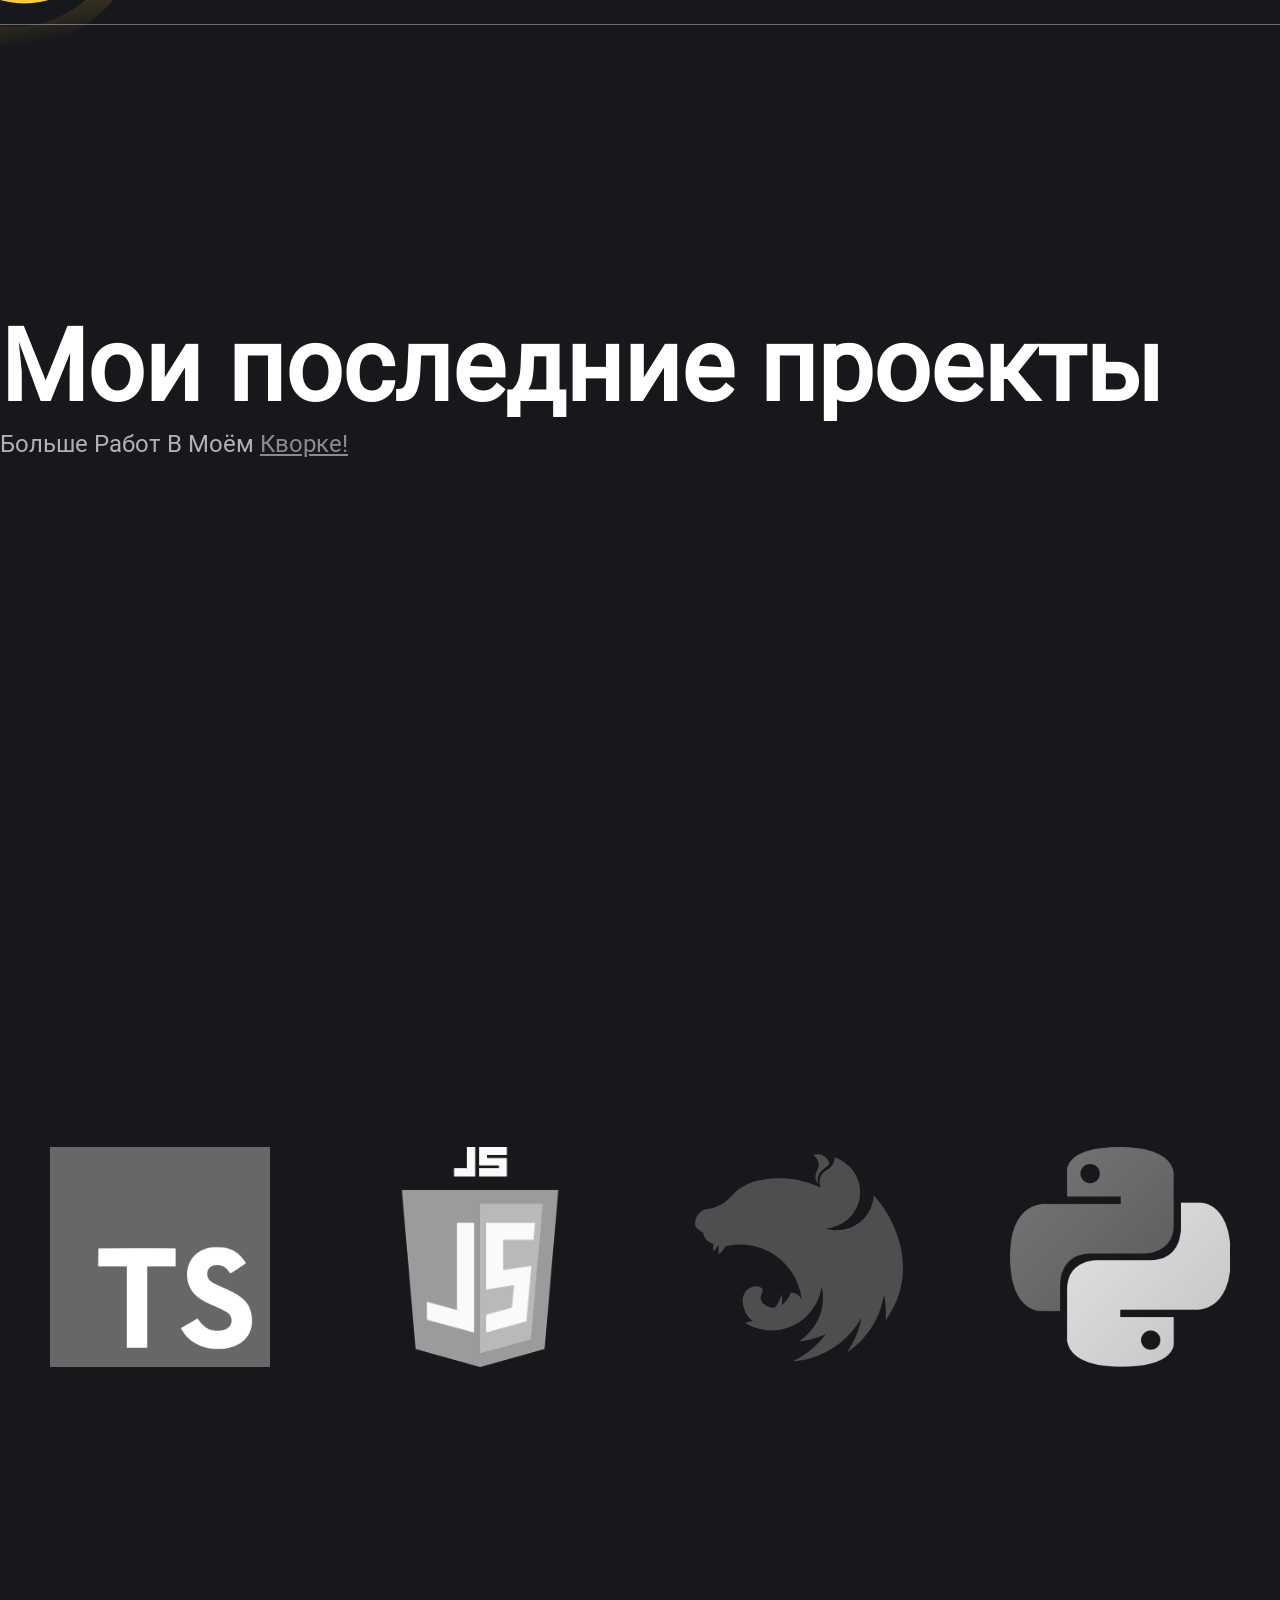
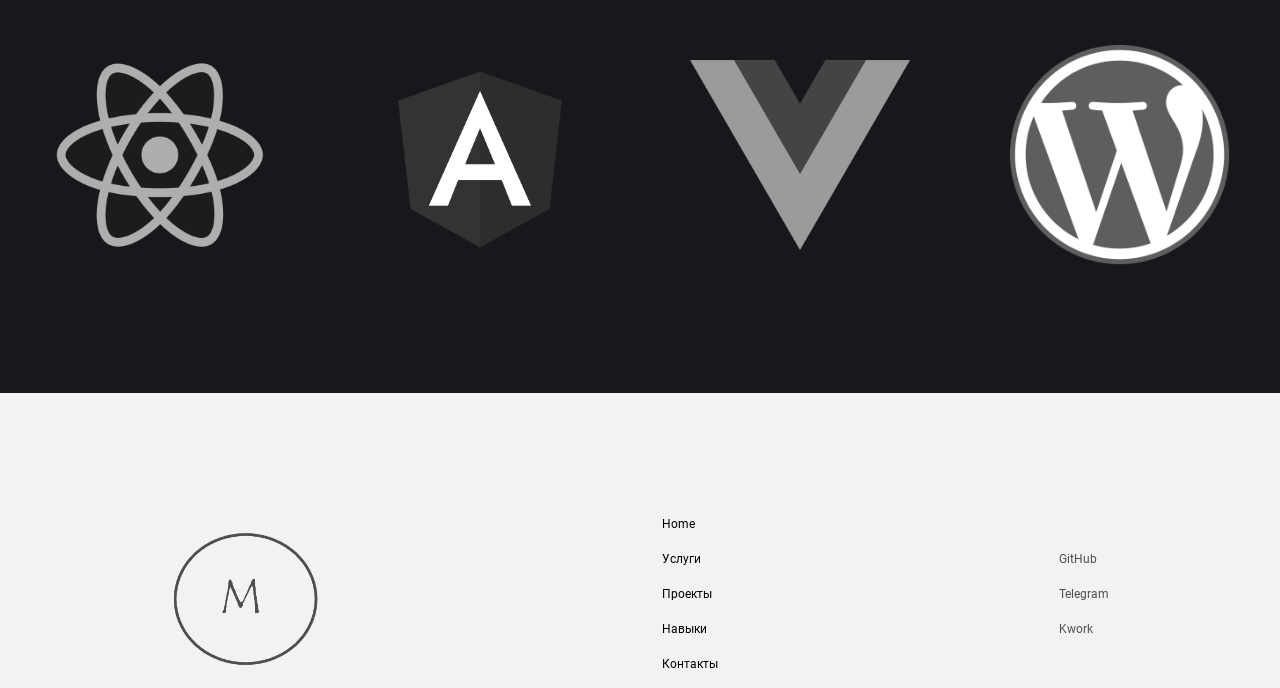
==== commit d75d58c7: "first commit" ====
--- a/index.html
+++ b/index.html
@@ -1 +1,295 @@
-<!doctype html><html lang="en"><head> <meta charset="UTF-8"> <meta name="viewport" content="width=device-width, user-scalable=no, initial-scale=1.0, maximum-scale=1.0, minimum-scale=1.0"> <meta http-equiv="X-UA-Compatible" content="ie=edge"> <link rel="stylesheet" href="css/burger.css"> <link rel="stylesheet" href="css/style.css"> <link rel="stylesheet" href="css/swiper.css"> <link rel="stylesheet" href="css/aos.css"> <script src="js/jquery.js"></script> <script src="js/jquery.ripples.min.js"></script> <link rel="shortcut icon" href="img/icon.png" type="image/x-icon"> <script src="js/aos.js"></script> <title>Muhammadrizo</title></head><body> <div class="loader-wrapper"> <div class="loader"></div><div class="loader-section section-left"></div><div class="loader-section section-right"></div></div><div class='cursor' id="cursor"></div><div class='cursor2' id="cursor2"></div><div class='cursor3' id="cursor3"></div><div class="wrapper"> <header> <div class="full"> <div class="header__content"> <div class="logo"> <a href="/" class="hover-target"><img src="img/logo.png" alt=""></a> </div><div class="burger-menu"> <a href="" class="burger-menu_button"> <spun class="burger-menu_lines"></spun> </a> <nav class="burger-menu_nav"> <a href="#service" class="burger-menu_link hover-target">Services</a> <a href="#project" class="burger-menu_link hover-target">Projects</a> <a href="#awwards" class="burger-menu_link hover-target">AWWARDS</a> <a href="#skills" class="burger-menu_link hover-target">Skills</a> <a href="#contact" class="burger-menu_link hover-target">Contact</a> </nav> <div class="burger-menu_overlay"></div></div></div><div class="all_c"> <h1>Muhammad <span>rizo</span> <br><span>Program</span> mer</h1> </div><div class="scroll-downs"> <div class="mousey"> <div class="scroller"></div></div></div></div></header> <main> <section class="start"> <div class="start__body"> <div class="start__content"> <div class="start__cards"> <div class="start__card startupdir" data-aos="fade-right"> <div class="start__card__body hover-target"> <h3>Startup</h3> <p>2020</p></div></div><div class="start__card projectdir" data-aos="fade-up"> <div class="start__card__body hover-target"> <h3>Complete Project</h3> <p>50+</p></div></div><div class="start__card awwardsdir" data-aos="fade-left"> <div class="start__card__body hover-target"> <h3>Awwwards</h3> <p>5+</p></div></div></div><h3 class="start__subtitle"> Amet minim mollit non deserunt ullamco est sit aliqua dolor do amet sint. Velit officia consequat duis enim velit mollit. Exercitation veniam consequat sunt nostrud amet </h3> <a href="#" class="start__button btn btn1 hover-target"> Read More </a> </div></div></section> <section class="service" id="service"> <h1 class="service__title">My Services</h1> <img src="img/bg_cr.png" alt=""> <div class="service__lists"> <div class="anal"> <h1 class="hover-target" data-aos="fade-right">User Analysis /</h1> <h1 class="hover-target" data-aos="fade-left">/ Web design /</h1> </div><div class="web"> <h1 class="hover-target" data-aos="fade-right">Web development /</h1> <h1 class="hover-target" data-aos="fade-left">/ Product design /</h1> </div><div class="bran"> <h1 class="hover-target" data-aos="fade-right">Branding /</h1> <h1 class="hover-target" data-aos="fade-left">/ packaging /</h1> </div></div></section> <section class="project" id="project"> <div class="project__first__text"> <h1 class="project__title">My Projects are</h1> <p class="project__subtitle">Amet minim Molit Non deserunt ullamco est sit aliqua dolor do amet sint <br>velit officia consequt duis enim velit molit </p></div><div class="project__cards"> <div class="project__card" data-aos="fade-right"> <div class="project__image"> <img src="img/project__card__1.png" alt="" class="project__card__1"> </div><div class="project__card__text"> <div class="first__card__text"> <h1>Web design</h1> <p>Sep-2021</p></div><div class="second__card__text"> <h3>Ecommerce site for brisisk kobata</h3> <p>Amet minim mollit non deserunt ullamco est sit aliqua dolor do amet sint. Velit officia </p></div></div></div><div class="project__card" data-aos="fade-up"> <div class="project__image"> <img src="img/project__card__2.png" alt="" class="project__card__1"> </div><div class="project__card__text"> <div class="first__card__text"> <h1>Apps design</h1> <p>Oct-2021</p></div><div class="second__card__text"> <h3>Covit 19 mobile app design</h3> <p>Amet minim mollit non deserunt ullamco est sit aliqua dolor do amet sint. Velit officia </p></div></div></div><div class="project__card" data-aos="fade-left"> <div class="project__image"> <img src="img/project__card__3.png" alt="" class="project__card__1"> </div><div class="project__card__text"> <div class="first__card__text"> <h1>Branding</h1> <p>Mar-2021</p></div><div class="second__card__text"> <h3>Ecommerce site for brisisk kobata</h3> <p>Amet minim mollit non deserunt ullamco est sit aliqua dolor do amet sint. Velit officia </p></div></div></div></div></section> <section class="myproj project"> <div class="project__first__text"> <h1 class="project__title">My Lastest Projects</h1> <p class="project__subtitle">Amet minim Molit Non deserunt ullamco est sit aliqua dolor do amet sint <br>velit officia consequt duis enim velit molit </p></div><div class="btn__left"> <button class="btn51 btn5 hover-target"> <a href="html/more.html">See More</a> </button> </div><div class="project__cards"> <div class="project__card" data-aos="fade-right"> <a href="html/allbirds/index.html" target="_blank" style="color: #fff;" class="hover-target"> <div class="project__image"> <img src="img/myworks/allbirds.png" alt="" class="project__card__1" width="450"> </div><div class="project__card__text"> <div class="first__card__text"> <h1 style="font-size: 20px;">Allbirds</h1> <p>Jul-2021</p></div><div class="second__card__text"> <h3>Running Shoes Made From Trees</h3> <h3>New color to keep you moving</h3> </div></div></a> </div><div class="project__card" data-aos="fade-up"> <a href="html/dance/index.html" target="_blank" style="color: #fff;" class="hover-target"> <div class="project__image"> <img src="img/myworks/bike.png" alt="" class="project__card__1" width="450"> </div><div class="project__card__text"> <div class="first__card__text"> <h1>Dance</h1> <p>Sen-2021</p></div><div class="second__card__text"> <h3>Move with impact</h3> <p>on a monthly, full-service ebike subscription.</p></div></div></a> </div><div class="project__card" data-aos="fade-left"> <a href="html/MyLastWebsite/index.html" target="_blank" style="color: #fff;" class="hover-target"> <div class="project__image"> <img src="img/myworks/company.png" alt="" class="project__card__1" width="450"> </div><div class="project__card__text"> <div class="first__card__text"> <h1>Company</h1> <p>Avg-2021</p></div><div class="second__card__text"> <h3>Передовая IT студия</h3> <p>Мы создаем легкие решения для сложных задач и проблем</p></div></div></a> </div></div></section> <section class="awwards" id="awwards"> <h1 class="awwards__title"> Our awwards winning </h1> <div class="service__lists"> <div class="anal"> <div class="awwards__num" data-aos="fade-right"> <h1 class="hover-target">1 / awwwards.com</h1> <p> Network effects stealth handshake scrum project sales technology angel <br>investor graphical user interface stock first mover advantage mass market <br>seed money. Release social proof disruptive user experience vesiting <br>period learn startup learning curve graphical user interface validation buyer <br>strategy long tail success focus. </p></div><div class="awwrads__best" data-aos="fade-left"> <h1 class="hover-target">Best Of UX research </h1> <p>2029-2021</p></div></div><div class="web"> <div class="awwards__num" data-aos="fade-right"> <h1 class="hover-target">2 / uihunt.com</h1> <p> Amet minim mollit non deserunt ullamco est sit <br>aliqua dolor do amet sint. Velit officia ......Read More </p></div><div class="awwrads__best" data-aos="fade-left"> <h1 class="hover-target">Best Of Web</h1> <p>2019-2020</p></div></div><div class="bran"> <div class="awwards__num" data-aos="fade-right"> <h1 class="hover-target">3 / bestweb.com</h1> <p> Amet minim mollit non deserunt ullamco est sit aliqua <br>dolor do amet sint. Velit officia ...........Read More </p></div><div class="awwrads__best" data-aos="fade-left"> <h1 class="hover-target">Best Of Mobile apps</h1> <p>2017-2018</p></div></div><div class="bran"> <div class="awwards__num" data-aos="fade-right"> <h1 class="hover-target">4 / awwwards.com</h1> <p> Amet minim mollit non deserunt ullamco est sit aliqua <br>dolor do amet sint. Velit officia ............Read More </p></div><div class="awwrads__best" data-aos="fade-left"> <h1 class="hover-target">Best Of Mobile apps</h1> <p>2015-2016</p></div></div></div></section> <section class="amazon" id="skills"> <div class="amozon__items"> <img src="img/amazon.png" alt="" class="amazon__item html"> <img src="img/google.png" alt="" class="amazon__item css"> <img src="img/sky.png" alt="" class="amazon__item js"> <img src="img/microsoft.png" alt="" class="amazon__item python"> <img src="img/netflix.png" alt="" class="amazon__item django"> </div><div class="swiper mySwiper"> <div class="swiper-wrapper"> <div class="swiper-slide"><img src="img/amazon.png" alt="" class=" switemimg html"></div><div class="swiper-slide"><img src="img/google.png" alt="" class=" switemimg css"></div><div class="swiper-slide"><img src="img/sky.png" alt="" class=" switemimg js"></div><div class="swiper-slide"><img src="img/microsoft.png" alt="" class=" switemimg python"></div><div class="swiper-slide"><img src="img/netflix.png" alt="" class=" switemimg django"></div></div><div class="swiper-pagination"></div></div></section> </main> <button id="topBtn">&uparrow;</button> </div><footer id="contact"> <div class="footer__items"> <div class="footer__first"> <a href="/" class="hover-target"><img src="img/footer%20logo.png" alt=""></a> <p> Yoshlar markazi, Andijon <br><br>Call: <a href="tel:+998934109034">+998934109034</a> </p></div><div class="footer__second"> <h3>Quick links</h3> <ul> <li> <a href="/">Home</a> </li><li> <a href="#service">Services</a> </li><li> <a href="#project">Projects</a> </li><li> <a href="#awwards">Awwards</a> </li><li> <a href="#skills">Skills</a> </li><li> <a href="#contact">Contact</a> </li></ul> </div><div class="footer__thirth"> <h3>Follow</h3> <ul> <li> <a target="_blank" href="https://github.com/Muhammadrizo14">GitHub</a> </li><li> <a href="https://t.me/muhammadrizo310" target="_blank">Telegram</a> </li><li> <a href="https://www.instagram.com/muhammadrizo__08/" target="_blank">Instagram</a> </li></ul> </div></div></footer> <script src="js/swiper.js"></script> <script src="js/main.js"></script> <script></script></body></html>+<!doctype html>
+<html lang="en">
+
+<head>
+
+
+    <!-- Настройки -->
+    <meta charset="UTF-8">
+    <meta name="viewport"
+        content="width=device-width, user-scalable=no, initial-scale=1.0, maximum-scale=1.0, minimum-scale=1.0">
+    <meta http-equiv="X-UA-Compatible" content="ie=edge">
+    <meta http-equiv="content-type" content="text/html;charset=UTF-8" />
+
+    <!-- Название сайта -->
+    <title>Manta</title>
+
+    <!-- Стили -->
+    <link rel="stylesheet" href="css/burger.css">
+    <link rel="stylesheet" href="css/swiper.css">
+    <link rel="shortcut icon" href="img/icon.png" type="image/x-icon">
+    <link rel="stylesheet" href="css/aos.css">
+    <link rel="stylesheet" href="css/style.css">
+</head>
+
+<body>
+
+
+    <!-- Прелоадер -->
+    <div class="loader-wrapper">
+        <div class="loader"></div>
+        <div class="loader-section section-left"></div>
+        <div class="loader-section section-right"></div>
+    </div>
+    <!-- Курсор -->
+    <div class='cursor' id="cursor"></div>
+    <div class='cursor2' id="cursor2"></div>
+    <div class='cursor3' id="cursor3"></div>
+
+
+    <div class="wrapper">
+        <!-- Шапка страницы -->
+        <header id="header">
+            <div class="full">
+                <div class="header__content">
+                    <div class="logo">
+                        <a href="index.html" class="hover-target"><img src="img/logo.png" alt=""></a>
+                    </div>
+                    <div class="burger-menu">
+                        <a href="#" class="burger-menu_button">
+                            <spun class="burger-menu_lines"></spun>
+                        </a>
+                        <nav class="burger-menu_nav">
+                            <a href="#service" class="burger-menu_link hover-target">Услуги</a>
+                            <a href="#project" class="burger-menu_link hover-target">Проекты</a>
+                            <a href="#skills" class="burger-menu_link hover-target">Навыки</a>
+                            <a href="#contact" class="burger-menu_link hover-target">Контакты</a>
+                        </nav>
+                        <div class="burger-menu_overlay"></div>
+                    </div>
+                </div>
+
+                <div class="mage">
+                    <script type="x-shader/x-vertex" id="vertexshader">
+
+                        attribute float size;
+                        attribute vec3 customColor;
+                        varying vec3 vColor;
+                      
+                        void main() {
+                      
+                          vColor = customColor;
+                          vec4 mvPosition = modelViewMatrix * vec4( position, 1.0 );
+                          gl_PointSize = size * ( 300.0 / -mvPosition.z );
+                          gl_Position = projectionMatrix * mvPosition;
+                      
+                        }
+                      
+
+                </script>
+                    <script type="x-shader/x-fragment" id="fragmentshader">
+
+                    uniform vec3 color;
+                    uniform sampler2D pointTexture;
+                    
+                    varying vec3 vColor;
+                    
+                    void main() {
+                    
+                        gl_FragColor = vec4( color * vColor, 1.0 );
+                        gl_FragColor = gl_FragColor * texture2D( pointTexture, gl_PointCoord );
+                    
+                    }
+
+                </script>
+                    <div id="magic"></div>
+                </div>
+                <div class="all_c">
+                    <h1>Full <span>stack</span> <br> <span>Програм</span> мист</h1>
+                </div>
+                <div class="scroll-downs">
+                    <div class="mousey">
+                        <div class="scroller"></div>
+                    </div>
+                </div>
+            </div>
+        </header>
+
+        <main>
+            <section class="start">
+                <div class="start__body">
+                    <div class="start__content">
+                        <div class="start__cards">
+                            <div class="start__card startupdir" data-aos="fade-right">
+                                <div class="start__card__body hover-target">
+                                    <h3>Начал с</h3>
+                                    <p>2012</p>
+                                </div>
+                            </div>
+                            <div class="start__card projectdir" data-aos="fade-up">
+                                <div class="start__card__body hover-target">
+                                    <h3>Завершенных проектов</h3>
+                                    <p>50+</p>
+                                </div>
+                            </div>
+                            <div class="start__card awwardsdir" data-aos="fade-left">
+                                <div class="start__card__body hover-target">
+                                    <h3>Награды</h3>
+                                    <p>5+</p>
+                                </div>
+                            </div>
+                        </div>
+                    </div>
+                </div>
+            </section>
+            <section class="service" id="service">
+                <h1 class="service__title">МОИ УСЛУГИ</h1>
+                <img src="img/bg_cr.png" alt="">
+                <div class="service__lists">
+                    <div class="anal">
+                        <h1 class="hover-target" data-aos="fade-right">Создание сайтов /</h1>
+                        <h1 class="hover-target" data-aos="fade-left">/ Копирование сайтов /</h1>
+                    </div>
+                    <div class="web">
+                        <h1 class="hover-target" data-aos="fade-right">Лендинг /</h1>
+                        <h1 class="hover-target" data-aos="fade-left">/ Интернет магазин /</h1>
+                    </div>
+                    <div class="bran">
+                        <h1 class="hover-target" data-aos="fade-right">Создание ботов /</h1>
+                        <h1 class="hover-target" data-aos="fade-left">/ Дороботать сайтов /</h1>
+                    </div>
+                </div>
+            </section>
+            <section class="myproj project" id="project">
+                <div class="project__first__text">
+                    <h1 class="project__title">Мои последние проекты</h1>
+                    <p class="project__subtitle">Больше работ в моём <a href="https://kwork.ru/user/xxafiz69"
+                            target="_blank" class="project__subtitle__link">кворке!</a>
+                    </p>
+                </div>
+                <div class="project__cards">
+                    <div class="project__card" data-aos="fade-right">
+                        <a href="https://manup.netlify.app/" target="_blank" style="color: #fff;" class="hover-target">
+                            <div class="project__image">
+                                <img src="img/myworks/manup.png" alt="" class="project__card__1" width="450">
+                            </div>
+                            <div class="project__card__text">
+                                <div class="first__card__text">
+                                    <h1 style="font-size: 20px;">Manup</h1>
+                                </div>
+                                <div class="second__card__text">
+                                    <h3>Верстка HTML CSS JS без (bootsrap)</h3>
+                                </div>
+                            </div>
+                        </a>
+                    </div>
+                    <div class="project__card" data-aos="fade-up">
+                        <a href="https://spb-master.vercel.app/" target="_blank" style="color: #fff;"
+                            class="hover-target">
+                            <div class="project__image">
+                                <img src="img/myworks/spb.png" alt="" class="project__card__1" width="450">
+                            </div>
+                            <div class="project__card__text">
+                                <div class="first__card__text">
+                                    <h1>Биржа</h1>
+                                </div>
+                                <div class="second__card__text">
+                                    <h3>Cайт на React js</h3>
+                                </div>
+                            </div>
+                        </a>
+                    </div>
+                    <div class="project__card" data-aos="fade-left">
+                        <a href="https://abdulhafiz.netlify.app/" target="_blank" style="color: #fff;"
+                            class="hover-target">
+                            <div class="project__image">
+                                <img src="img/myworks/company.png" alt="" class="project__card__1" width="450">
+                            </div>
+                            <div class="project__card__text">
+                                <div class="first__card__text">
+                                    <h1>Портфолио</h1>
+                                </div>
+                                <div class="second__card__text">
+                                    <h3>Верстка HTML CSS JS без (bootsrap)</h3>
+                                </div>
+                            </div>
+                        </a>
+                    </div>
+                </div>
+            </section>
+            <section class="amazon" id="skills">
+                <div class="amozon__items">
+                    <a target="_blank" class="hover-target" href="https://www.typescriptlang.org/"><img src="img/Typescript.png" alt=""
+                            class="amazon__item html"></a>
+                    <a target="_blank" class="hover-target" href="https://www.javascript.com/"><img src="img/sky.png" alt=""
+                            class="amazon__item js"></a>
+                    <a target="_blank" class="hover-target" href="https://nestjs.com/"><img src="img/logo-small.svg" width="220px"
+                            height="220px" alt="" class="amazon__item css"></a>
+                    <a target="_blank" class="hover-target" href="https://www.python.org/"><img src="img/microsoft.png" alt=""
+                            class="amazon__item python"></a>
+
+                </div>
+            </section>
+            <section class="amazon" id="skills">
+                <div class="amozon__items">
+                    <a target="_blank" class="hover-target" href="https://reactjs.org/">
+                        <img src="img/React.png" alt="" class="amazon__item html">
+                    </a>
+                    <a target="_blank" class="hover-target" href="https://angular.io/">
+                        <img src="img/angular.png" alt="" class="amazon__item html">
+                    </a>
+                    <a target="_blank" class="hover-target" href="https://vuejs.org/"><img src="img/amazon.png" alt=""
+                            class="amazon__item html">
+                    </a>
+                    <a target="_blank" class="hover-target" href="https://www.djangoproject.com/"><img src="img/wordpress.png" alt=""
+                            class="amazon__item django"></a>
+                </div>
+            </section>
+        </main>
+
+        <!-- Кнопка вверх -->
+        <button id="topBtn">&uparrow;</button>
+    </div>
+
+    <!-- Подвал Стараницы -->
+    <footer id="contact">
+        <div class="footer__items">
+            <div class="footer__first">
+                <a href="index.html" class="hover-target"><img src="img/footer%20logo.png" alt=""></a>
+            </div>
+            <div class="footer__second">
+                <ul>
+                    <li>
+                        <a class="hover-target" href="/">Home</a>
+                    </li>
+                    <li>
+                        <a class="hover-target" href="#service">Услуги</a>
+                    </li>
+                    <li>
+                        <a class="hover-target" href="#project">Проекты</a>
+                    </li>
+                    <li>
+                        <a class="hover-target" href="#skills">Навыки</a>
+                    </li>
+                    <li>
+                        <a class="hover-target" href="#contact">Контакты</a>
+                    </li>
+                </ul>
+            </div>
+            <div class="footer__thirth">
+                <ul>
+                    <li>
+                        <a  class="hover-target" target="_blank" href="https://github.com/Muhammadrizo14">GitHub</a>
+                    </li>
+                    <li>
+                        <a class="hover-target"  href="https://t.me/ubuntuous" target="_blank">Telegram</a>
+                    </li>
+                    <li>
+                        <a class="hover-target"  href="https://kwork.ru/user/xxafiz69" target="_blank">Kwork</a>
+                    </li>
+                </ul>
+            </div>
+        </div>
+    </footer>
+
+
+    <!-- Скрипты -->
+    <script src="js/jquery.js"></script>
+    <script src="js/jquery.ripples.min.js"></script>
+    <script src="js/aos.js"></script>
+    <script src='js/three.min.js'></script>
+    <script src="js/swiper.js"></script>
+    <script src="js/main.js"></script>
+</body>
+
+</html>
--- a/css/style.css
+++ b/css/style.css
@@ -1 +1,1479 @@
-@charset "UTF-8";*{padding:0;margin:0;outline:0;-webkit-transition:all .5s ease;transition:all .5s ease}@font-face{font-family:Aeonik;src:url(../fonts/Aeonik-Regular.otf) format("truetype")}::-moz-selection{background-color:#34495e;color:#95a5a6}::selection{background-color:#34495e;color:#95a5a6}::-webkit-scrollbar{width:0}body{background-color:#17181c;color:#fff;font-family:Aeonik}a{text-decoration:none}.btn{border:1px solid #fcd02f;overflow:hidden}.footer__second ul li a{color:#000!important}.btn1:hover{color:#fcd02f!important;background:#000!important}.btn::before{content:"";position:absolute;left:0;width:100%;height:0%;background:#fcd02f;z-index:-1}.btn1::before{top:0;border-radius:0 0 50% 50%}.btn1:hover::before{height:180%}.cursor,.cursor2,.cursor3{position:fixed;border-radius:50%;-webkit-transform:translateX(-50%) translateY(-50%);transform:translateX(-50%) translateY(-50%);pointer-events:none;left:-100px;top:50%;mix-blend-mode:difference;-webkit-transition:all .3s linear;transition:all .3s linear}.cursor{background-color:#fff;height:0;width:0;z-index:99999}.cursor2,.cursor3{height:36px;width:36px;z-index:99998;-webkit-transition:all .3s ease-out;transition:all .3s ease-out}.cursor2.hover,.cursor3.hover{-webkit-transform:scale(2) translateX(-25%) translateY(-25%);transform:scale(2) translateX(-25%) translateY(-25%);border:none}.cursor2{border:2px solid #0ff}.cursor2.hover{background:#0ff;box-shadow:5px 5px 30px #0ff;border-color:transparent}@media screen and (max-width:1200px){.cursor,.cursor2,.cursor3{display:none}}#topBtn{outline:0;position:fixed;bottom:40px;width:100%;opacity:.4;right:-80px;-webkit-transition:all .5s ease 0s;transition:all .5s ease 0s;font-size:22px;width:50px;height:50px;background:#fcd02f;border:none;cursor:pointer}#topBtn:hover{opacity:1}#topBtn.active{right:80px}.btn__left{display:-webkit-box;display:-ms-flexbox;display:flex;-webkit-box-pack:end;-ms-flex-pack:end;justify-content:end;-webkit-box-align:center;-ms-flex-align:center;align-items:center}.btn5>a{color:#fcd02f;padding-right:22px}.btn5:hover>a{color:#000}.btn51{text-align:left;background:0 0;border:2px solid #fcd02f;font-family:montserrat,sans-serif;text-transform:uppercase;padding:12px 20px;min-width:200px;margin:10px;cursor:pointer;-webkit-transition:color .4s linear;transition:color .4s linear;position:relative;color:#fff}.btn51:hover{color:#000}.btn51::before{content:"";position:absolute;left:0;top:0;width:100%;height:100%;background:#fcd02f;z-index:-1;-webkit-transition:-webkit-transform .5s;transition:-webkit-transform .5s;transition:transform .5s;transition:transform .5s,-webkit-transform .5s;-webkit-transform-origin:0 0;transform-origin:0 0;-webkit-transition-timing-function:cubic-bezier(.5,1.6,.4,.7);transition-timing-function:cubic-bezier(.5,1.6,.4,.7);color:#4e4f52}.btn5::before{-webkit-transform:scaleX(0);transform:scaleX(0)}.btn5:hover::before{-webkit-transform:scaleX(1);transform:scaleX(1)}.done{display:none}.loader-wrapper{--line-width:5px;--curtain-color:#000;--outer-line-color:#dfe6e9;--middle-line-color:#4e4f52;--inner-line-color:#4e4f52;position:fixed;top:0;left:0;width:100%;height:100%;z-index:1000}.loader{display:block;position:relative;top:50%;left:50%;width:150px;height:150px;margin:-75px 0 0 -75px;border:var(--line-width) solid transparent;border-top-color:var(--outer-line-color);border-radius:100%;-webkit-animation:spin 2s linear infinite;animation:spin 2s linear infinite;z-index:1001}.loader:before{content:"";position:absolute;top:4px;left:4px;right:4px;bottom:4px;border:var(--line-width) solid transparent;border-top-color:var(--inner-line-color);border-radius:100%;-webkit-animation:spin 3s linear infinite;animation:spin 3s linear infinite}.loader:after{content:"";position:absolute;top:14px;left:14px;right:14px;bottom:14px;border:var(--line-width) solid transparent;border-top-color:var(--middle-line-color);border-radius:100%;-webkit-animation:spin 1.5s linear infinite;animation:spin 1.5s linear infinite}@-webkit-keyframes spin{0%{-webkit-transform:rotate(0);transform:rotate(0)}to{-webkit-transform:rotate(360deg);transform:rotate(360deg)}}@keyframes spin{0%{-webkit-transform:rotate(0);transform:rotate(0)}to{-webkit-transform:rotate(360deg);transform:rotate(360deg)}}.loader-wrapper .loader-section{position:fixed;top:0;background:var(--curtain-color);width:51%;height:100%;z-index:1000}.loader-wrapper .loader-section.section-left{left:0}.loader-wrapper .loader-section.section-right{right:0}.loaded .loader-wrapper .loader-section.section-left{-webkit-transform:translateX(-100%);transform:translateX(-100%);-webkit-transition:all .7s .3s cubic-bezier(.645,.045,.355,1);transition:all .7s .3s cubic-bezier(.645,.045,.355,1)}.loaded .loader-wrapper .loader-section.section-right{-webkit-transform:translateX(100%);transform:translateX(100%);-webkit-transition:all .7s .3s cubic-bezier(.645,.045,.355,1);transition:all .7s .3s cubic-bezier(.645,.045,.355,1)}.loaded .loader{opacity:0;-webkit-transition:all .3s ease-out;transition:all .3s ease-out}.loaded .loader-wrapper{visibility:hidden;-webkit-transform:translateY(-100%);transform:translateY(-100%);-webkit-transition:all .3s 1s ease-out;transition:all .3s 1s ease-out}.swiper{width:100%;height:100%}.swiper-slide{text-align:center;font-size:18px;display:-webkit-box;display:-ms-flexbox;display:flex;-webkit-box-pack:center;-ms-flex-pack:center;justify-content:center;-webkit-box-align:center;-ms-flex-align:center;align-items:center}.swiper-slide img{display:block;width:100%;height:100%;-o-object-fit:cover;object-fit:cover}.wrapper{max-width:1880px;margin:0 auto;overflow:hidden}.wrapper header .full{height:100vh;background-image:url(../img/bg.png);min-height:500px;background-attachment:fixed;background-position:center;background-repeat:no-repeat;background-size:458px}.wrapper header .full .header__content{padding-top:20px;display:-webkit-box;display:-ms-flexbox;display:flex;z-index:31;-webkit-box-align:center;-ms-flex-align:center;align-items:center}.wrapper header .full .header__content .logo{position:relative;left:80px}.wrapper header .full .header__content .logo img{width:100px}.wrapper header .full .all_c{text-align:center}.wrapper header .full .all_c h1{font-family:Aeonik;font-style:normal;font-weight:700;font-size:200px;line-height:240px;text-transform:uppercase;color:#fff;position:relative;top:121px}.wrapper header .full .all_c span{text-shadow:-1px 0 #fcd02f,0 1px #fcd02f,1px 0 #fcd02f,0 -1px #fcd02f;background-color:transparent;color:#000}.wrapper header .full .scroll-downs{position:relative;top:230px;margin:0 auto;width:34px;height:55px}.wrapper header .full .mousey{width:3px;padding:10px 15px;height:35px;border:2px solid #fff;border-radius:25px;opacity:.75;-webkit-box-sizing:content-box;box-sizing:content-box}.wrapper header .full .scroller{width:3px;height:10px;border-radius:25%;background-color:#fff;-webkit-animation-name:scroll;animation-name:scroll;-webkit-animation-duration:2.2s;animation-duration:2.2s;-webkit-animation-timing-function:cubic-bezier(.15,.41,.69,.94);animation-timing-function:cubic-bezier(.15,.41,.69,.94);-webkit-animation-iteration-count:infinite;animation-iteration-count:infinite}@-webkit-keyframes scroll{0%{opacity:0}10%{-webkit-transform:translateY(0);transform:translateY(0);opacity:1}100%{-webkit-transform:translateY(15px);transform:translateY(15px);opacity:0}}@keyframes scroll{0%{opacity:0}10%{-webkit-transform:translateY(0);transform:translateY(0);opacity:1}100%{-webkit-transform:translateY(15px);transform:translateY(15px);opacity:0}}.wrapper main .start{padding-top:145px}.wrapper main .start .start__body .start__content .bg_cr__dir .bg_cr{float:right}.wrapper main .start .start__body .start__content .start__cards{padding-bottom:53px;display:-webkit-box;display:-ms-flexbox;display:flex;-ms-flex-pack:distribute;justify-content:space-around;-webkit-box-align:center;-ms-flex-align:center;align-items:center}.wrapper main .start .start__body .start__content .start__cards .start__card{border:2px double #fcd02f;width:312px}.wrapper main .start .start__body .start__content .start__cards .start__card .start__card__body{border:2px double #fff;position:relative;left:6px;top:5px;overflow:hidden}.wrapper main .start .start__body .start__content .start__cards .start__card .start__card__body:hover>p{top:0}.wrapper main .start .start__body .start__content .start__cards .start__card .start__card__body:hover>h3{top:0;font-size:18px}.wrapper main .start .start__body .start__content .start__cards .start__card .start__card__body h3{position:relative;font-size:23px;top:11px;padding-top:12px}.wrapper main .start .start__body .start__content .start__cards .start__card .start__card__body h3,.wrapper main .start .start__body .start__content .start__cards .start__card .start__card__body p{padding-left:16px}.wrapper main .start .start__body .start__content .start__cards .start__card .start__card__body p{padding-bottom:12px;position:relative;top:44px}.wrapper main .start .start__body .start__content .start__subtitle{text-align:center;width:601px;margin:0 auto;text-transform:capitalize;padding-bottom:60px}.wrapper main .start .start__body .start__content .start__button{-webkit-transition:all .9s ease;transition:all .9s ease;text-transform:capitalize;background-color:#fcd02f;border:0;color:#000;padding:10px;margin:0 auto;display:-webkit-box;display:-ms-flexbox;display:flex;-webkit-box-pack:center;-ms-flex-pack:center;justify-content:center;width:132px;font-size:20px;position:relative}.wrapper main .start .start__body .start__content .start__button:hover::after{content:"↗";padding-left:12px;-webkit-transition:all .5s ease;transition:all .5s ease}.wrapper main .service{padding-top:120px}.wrapper main .service img{-webkit-transform:rotate(177deg);transform:rotate(177deg);position:relative;right:16px}.wrapper main .service .service__title{text-align:center;font-size:50px;text-transform:uppercase;font-family:Aeonik;font-style:normal;font-weight:700;font-size:60px;line-height:72px}.wrapper main .service .service__lists .anal{padding-top:30px;padding-bottom:30px;border-top:1px solid #6d6e70;display:-webkit-box;display:-ms-flexbox;display:flex;-ms-flex-pack:distribute;justify-content:space-around}.wrapper main .service .service__lists .anal .awwrads__best{text-align:center}.wrapper main .service .service__lists .anal .awwrads__best p{color:#939495}.wrapper main .service .service__lists .anal .awwards__num{text-align:center}.wrapper main .service .service__lists .anal .awwards__num p{color:#939495}.wrapper main .service .service__lists .anal h1{font-size:60px;cursor:pointer!important;font-family:Aeonik;font-style:normal;font-weight:700;font-size:56px;line-height:67px}.wrapper main .service .service__lists .anal h1:hover{text-shadow:-1px 0 #fcd02f,0 1px #fcd02f,1px 0 #fcd02f,0 -1px #fcd02f;background-color:transparent;color:#000}.wrapper main .service .service__lists .web{padding-top:30px;padding-bottom:30px;border-top:1px solid #6d6e70;display:-webkit-box;display:-ms-flexbox;display:flex;-ms-flex-pack:distribute;justify-content:space-around}.wrapper main .service .service__lists .web .awwrads__best{text-align:center}.wrapper main .service .service__lists .web .awwrads__best p{color:#939495}.wrapper main .service .service__lists .web .awwards__num{text-align:center}.wrapper main .service .service__lists .web .awwards__num p{color:#939495}.wrapper main .service .service__lists .web h1{font-size:60px;cursor:pointer!important;font-family:Aeonik;font-style:normal;font-weight:700;font-size:56px;line-height:67px}.wrapper main .service .service__lists .web h1:hover{text-shadow:-1px 0 #fcd02f,0 1px #fcd02f,1px 0 #fcd02f,0 -1px #fcd02f;background-color:transparent;color:#000}.wrapper main .service .service__lists .bran{padding-top:30px;padding-bottom:30px;border-top:1px solid #6d6e70;display:-webkit-box;display:-ms-flexbox;display:flex;-ms-flex-pack:distribute;justify-content:space-around}.wrapper main .service .service__lists .bran .awwrads__best{text-align:center}.wrapper main .service .service__lists .bran .awwrads__best p{color:#939495}.wrapper main .service .service__lists .bran .awwards__num{text-align:center}.wrapper main .service .service__lists .bran .awwards__num p{color:#939495}.wrapper main .service .service__lists .bran h1{font-size:60px;cursor:pointer!important;font-family:Aeonik;font-style:normal;font-weight:700;font-size:56px;line-height:67px}.wrapper main .service .service__lists .bran h1:hover{text-shadow:-1px 0 #fcd02f,0 1px #fcd02f,1px 0 #fcd02f,0 -1px #fcd02f;background-color:transparent;color:#000}.wrapper main .project{padding-top:157px;max-width:1550px;margin:0 auto}.wrapper main .project .project__first__text .project__title{font-family:Aeonik;font-style:normal;font-weight:700;font-size:100px;line-height:115px;color:#fff}.wrapper main .project .project__first__text .project__subtitle{font-family:Aeonik;font-style:normal;font-weight:400;font-size:24px;line-height:40px;text-transform:capitalize;color:#e6e6e6;opacity:.75}.wrapper main .project .project__cards{display:-webkit-box;display:-ms-flexbox;display:flex;-webkit-box-pack:justify;-ms-flex-pack:justify;justify-content:space-between;-webkit-box-align:center;-ms-flex-align:center;align-items:center}.wrapper main .project .project__cards .project__card{max-width:407px;padding-top:110px}.wrapper main .project .project__cards .project__card .project__image{padding-bottom:60px}.wrapper main .project .project__cards .project__card .project__card__text .first__card__text{display:-webkit-box;display:-ms-flexbox;display:flex;-webkit-box-pack:justify;-ms-flex-pack:justify;justify-content:space-between;-webkit-box-align:center;-ms-flex-align:center;align-items:center}.wrapper main .project .project__cards .project__card .project__card__text .first__card__text h1{font-family:Aeonik;font-style:normal;font-weight:700;font-size:34px;line-height:41px;text-transform:uppercase;color:#e6e6e6}.wrapper main .project .project__cards .project__card .project__card__text .second__card__text{padding-top:30px}.wrapper main .project .project__cards .project__card .project__card__text .second__card__text h3{padding-bottom:20px}.wrapper main .project .project__cards .project__card .project__card__text .second__card__text p{color:#b2b2b3}.wrapper main .awwards{padding-top:226px}.wrapper main .awwards .awwards__title{text-transform:uppercase;font-family:Aeonik;font-style:normal;font-weight:700;font-size:50px;line-height:115px;color:#fff;text-align:center}.wrapper main .awwards .service__lists .anal{padding-top:30px;padding-bottom:30px;border-top:1px solid #6d6e70;display:-webkit-box;display:-ms-flexbox;display:flex;-ms-flex-pack:distribute;justify-content:space-around}.wrapper main .awwards .service__lists .anal .awwrads__best{text-align:center}.wrapper main .awwards .service__lists .anal .awwrads__best p{color:#939495}.wrapper main .awwards .service__lists .anal .awwards__num{text-align:center}.wrapper main .awwards .service__lists .anal .awwards__num p{color:#939495}.wrapper main .awwards .service__lists .anal h1{font-size:60px;cursor:pointer!important;font-family:Aeonik;font-style:normal;font-weight:700;font-size:56px;line-height:67px}.wrapper main .awwards .service__lists .anal h1:hover{text-shadow:-1px 0 #fcd02f,0 1px #fcd02f,1px 0 #fcd02f,0 -1px #fcd02f;background-color:transparent;color:#000}.wrapper main .awwards .service__lists .web{padding-top:30px;padding-bottom:30px;border-top:1px solid #6d6e70;display:-webkit-box;display:-ms-flexbox;display:flex;-ms-flex-pack:distribute;justify-content:space-around}.wrapper main .awwards .service__lists .web .awwrads__best{text-align:center}.wrapper main .awwards .service__lists .web .awwrads__best p{color:#939495}.wrapper main .awwards .service__lists .web .awwards__num{text-align:center}.wrapper main .awwards .service__lists .web .awwards__num p{color:#939495}.wrapper main .awwards .service__lists .web h1{font-size:60px;cursor:pointer!important;font-family:Aeonik;font-style:normal;font-weight:700;font-size:56px;line-height:67px}.wrapper main .awwards .service__lists .web h1:hover{text-shadow:-1px 0 #fcd02f,0 1px #fcd02f,1px 0 #fcd02f,0 -1px #fcd02f;background-color:transparent;color:#000}.wrapper main .awwards .service__lists .bran{padding-top:30px;padding-bottom:30px;border-top:1px solid #6d6e70;display:-webkit-box;display:-ms-flexbox;display:flex;-ms-flex-pack:distribute;justify-content:space-around}.wrapper main .awwards .service__lists .bran .awwrads__best{text-align:center}.wrapper main .awwards .service__lists .bran .awwrads__best p{color:#939495}.wrapper main .awwards .service__lists .bran .awwards__num{text-align:center}.wrapper main .awwards .service__lists .bran .awwards__num p{color:#939495}.wrapper main .awwards .service__lists .bran h1{font-size:60px;cursor:pointer!important;font-family:Aeonik;font-style:normal;font-weight:700;font-size:56px;line-height:67px}.wrapper main .awwards .service__lists .bran h1:hover{text-shadow:-1px 0 #fcd02f,0 1px #fcd02f,1px 0 #fcd02f,0 -1px #fcd02f;background-color:transparent;color:#000}.wrapper main .amazon{padding-top:150px;padding-bottom:125px}.wrapper main .amazon .amozon__items{display:-webkit-box;display:-ms-flexbox;display:flex;-ms-flex-pack:distribute;justify-content:space-around;-webkit-box-align:center;-ms-flex-align:center;align-items:center}.wrapper main .amazon .amozon__items .amazon__item{filter:grayscale(100%);width:157px}.wrapper main .amazon .amozon__items .amazon__item:first-child{width:220px}.wrapper main .amazon .amozon__items .amazon__item:nth-child(3){width:220px}.wrapper main .amazon .amozon__items .amazon__item:last-child,.wrapper main .amazon .amozon__items .amazon__item:nth-child(4){width:220px}.wrapper main .amazon .amozon__items .amazon__item:hover{-webkit-transform:scale(1.5);transform:scale(1.5);filter:none}footer{padding-top:120px;padding-bottom:70px;background-color:#f2f2f2;color:#000}footer .footer__items{display:-webkit-box;display:-ms-flexbox;display:flex;-ms-flex-pack:distribute;justify-content:space-around;-webkit-box-align:center;-ms-flex-align:center;align-items:center}footer .footer__items .footer__first img{width:150px}footer .footer__items .footer__first p{color:#4e4f52;padding-top:50px}footer .footer__items .footer__second h3{color:#000;padding-bottom:33px}footer .footer__items .footer__second ul li{list-style:none;color:#4e4f52;font-size:16px;padding-bottom:16px}footer .footer__items .footer__thirth h3{color:#000;padding-bottom:33px}footer .footer__items .footer__thirth ul li{list-style:none;color:#4e4f52;font-size:16px;padding-bottom:16px}footer .footer__items .footer__thirth ul li a{color:#4e4f52}@media (max-width:1530px){.wrapper{max-width:100%!important;margin:0 auto!important}.wrapper header .full .all_c h1{font-size:77px;line-height:115px}}@media (max-width:600px){.switemimg{width:260px!important}.switemimg:first-child{width:220px}.switemimg:nth-child(3){width:290px}.switemimg:last-child,.switemimg:nth-child(4){width:290px!important}}@media (max-width:1200px){.project__cards{display:block!important}.project__cards .project__card{max-width:100%!important;padding-top:110px!important}.project__cards .project__card .project__image{width:726px;height:600px;margin:0 auto}.project__cards .project__card .project__image img{width:726px;height:507px;margin:0 auto}.project__cards .project__card .project__card__text .first__card__text{-ms-flex-pack:distribute!important;justify-content:space-around!important}.project__cards .project__card .project__card__text .second__card__text{text-align:center}.wrapper main .awwards .service__lists .anal h1{font-size:37px!important}.wrapper main .awwards .service__lists .web h1{font-size:37px!important}.wrapper main .awwards .service__lists .bran h1{font-size:37px!important}.amozon__items{display:-ms-grid!important;display:grid!important;-ms-grid-columns:1fr 100px 1fr 100px 1fr!important;grid-template-columns:1fr 1fr 1fr!important;grid-gap:100px}.start__card{width:250px!important;text-align:center!important}}@media (max-width:1000px){.anal h1{font-size:40px!important}.web h1{font-size:40px!important}.bran h1{font-size:40px!important}}@media (max-width:900px){.anal p{font-size:13px}}@media (max-width:800px){.start__cards{display:block!important;text-align:center}.start__cards .start__card{margin:0 auto;margin-top:30px}.anal{text-align:center;display:block!important}.web{text-align:center;display:block!important}.bran{text-align:center;display:block!important}.amazon__item{width:100px!important;margin:0 auto;grid-gap:35px}}@media (max-width:700px){.project__image{text-align:center;width:100%!important}.project__image img{width:100%!important;height:406px!important}.amozon__items{grid-gap:30px}.project__title{text-align:center}.project__subtitle{text-align:center;font-size:20px!important}.project__first__text .project__title{font-size:61px!important}}@media (max-width:600px){.all_c h1{font-size:48px!important}.project__card .project__image{height:386px!important}.project__subtitle{display:none}.full{background-size:cover!important}}@media (min-width:500px){.mySwiper{display:none!important}}@media (max-width:500px){.amozon__items{display:none!important}.start__subtitle{width:100%!important}footer{padding-top:70px!important}footer .footer__items{display:block!important;text-align:center}footer .footer__items .footer__first{display:-webkit-box;display:-ms-flexbox;display:flex;-webkit-box-align:center;-ms-flex-align:center;align-items:center;-ms-flex-pack:distribute;justify-content:space-around}footer .footer__items .footer__first p{padding:0!important}footer .footer__items .footer__second{border-top:1px solid #000;border-bottom:1px solid #000;padding-top:10px;padding-bottom:10px;display:-webkit-box;display:-ms-flexbox;display:flex;-ms-flex-pack:distribute;justify-content:space-around;-webkit-box-align:center;-ms-flex-align:center;align-items:center}footer .footer__items .footer__thirth{display:-webkit-box;display:-ms-flexbox;display:flex;-ms-flex-pack:distribute;justify-content:space-around;-webkit-box-align:center;-ms-flex-align:center;align-items:center;padding-top:10px}.logo{left:20px!important}.burger-menu_button{right:20px!important}.awwards__title{font-size:31px!important;line-height:54px!important}.all_c h1{line-height:70px!important;font-size:40px!important}.service__title{font-size:43px!important}.service img{display:none}.project__title{line-height:64px!important;font-size:49px!important}}+@charset "UTF-8";
+
+@font-face {
+  font-family: "Roboto";
+  src: url("../fonts/Roboto-Regular.ttf");
+}
+
+html,
+body {
+  cursor: url(../img/cursor.png), auto;
+}
+
+* {
+  padding: 0;
+  margin: 0;
+  outline: none;
+  font-family: "Roboto";
+}
+
+
+#magic {
+  width: 100%;
+  height: 100vh;
+  display: block;
+  top: 0;
+  left: 0;
+  z-index: -9999;
+}
+
+
+.playground {
+
+  position: fixed;
+  width: 100%;
+  height: 100vh;
+  display: block;
+  top: 0;
+  left: 0;
+  display: flex;
+  flex-wrap: nowrap;
+  flex-direction: column;
+  justify-content: flex-end;
+  align-items: center;
+
+}
+
+.bottomPosition {
+
+  text-align: center;
+  margin-bottom: 50px;
+
+}
+
+.minText {
+
+  font-size: 14px;
+}
+
+a {
+  color: white;
+  font-size: 12px;
+  text-decoration: none;
+}
+
+.logo {
+  width: 50px;
+  height: 50px;
+}
+
+*::-moz-selection {
+  background-color: #34495e;
+  color: #95a5a6;
+}
+
+*::selection {
+  background-color: #34495e;
+  color: #95a5a6;
+}
+
+::-webkit-scrollbar {
+  width: 0px;
+}
+
+body {
+  background-color: #17181c;
+  color: #fff;
+}
+
+a {
+  text-decoration: none;
+}
+
+.btn {
+  border: 1px solid #FCD02F;
+  overflow: hidden;
+}
+
+.footer__second ul li a {
+  color: #000 !important;
+}
+
+.btn1:hover {
+  color: #FCD02F !important;
+  background: #000 !important;
+}
+
+.btn::before {
+  content: "";
+  position: absolute;
+  left: 0;
+  width: 100%;
+  height: 0%;
+  background: #FCD02F;
+  z-index: -1;
+}
+
+.btn1::before {
+  top: 0;
+  border-radius: 0 0 50% 50%;
+}
+
+.btn1:hover::before {
+  height: 180%;
+}
+
+.cursor,
+.cursor2,
+.cursor3 {
+  position: fixed;
+  border-radius: 50%;
+  -webkit-transform: translateX(-50%) translateY(-50%);
+  transform: translateX(-50%) translateY(-50%);
+  pointer-events: none;
+  left: -100px;
+  top: 50%;
+  mix-blend-mode: difference;
+  -webkit-transition: all 300ms linear;
+  transition: all 300ms linear;
+}
+
+.cursor {
+  background-color: #fff;
+  height: 0;
+  width: 0;
+  z-index: 99999;
+}
+
+
+
+.cursor2,
+.cursor3 {
+  height: 36px;
+  width: 36px;
+  z-index: 99998;
+  -webkit-transition: all 0.3s ease-out;
+  transition: all 0.3s ease-out;
+}
+
+.cursor2.hover,
+.cursor3.hover {
+  -webkit-transform: scale(2) translateX(-25%) translateY(-25%);
+  transform: scale(2) translateX(-25%) translateY(-25%);
+  border: none;
+}
+
+.cursor2 {
+  border: 2px solid #00ffff;
+}
+
+.cursor2.hover {
+  background: cyan;
+  box-shadow: 5px 5px 30px cyan;
+  border-color: transparent;
+}
+
+@media screen and (max-width: 1200px) {
+
+  .cursor,
+  .cursor2,
+  .cursor3 {
+    display: none;
+  }
+}
+
+#topBtn {
+  outline: none;
+  position: fixed;
+  bottom: 40px;
+  width: 100%;
+  opacity: 0.4;
+  right: -80px;
+  -webkit-transition: all 0.5s ease 0s;
+  transition: all 0.5s ease 0s;
+  font-size: 22px;
+  width: 50px;
+  height: 50px;
+  background: #fcd02f;
+  border: none;
+  cursor: pointer;
+}
+
+#topBtn:hover {
+  opacity: 1;
+}
+
+#topBtn.active {
+  right: 80px;
+}
+
+.btn__left {
+  display: -webkit-box;
+  display: -ms-flexbox;
+  display: flex;
+  -webkit-box-pack: end;
+  -ms-flex-pack: end;
+  justify-content: end;
+  -webkit-box-align: center;
+  -ms-flex-align: center;
+  align-items: center;
+}
+
+.btn5>a {
+  color: #FCD02F;
+  padding-right: 22px;
+}
+
+.btn5:hover>a {
+  color: #000;
+}
+
+.btn51 {
+  text-align: left;
+  background: none;
+  border: 2px solid #fcd02f;
+  font-family: "montserrat", sans-serif;
+  text-transform: uppercase;
+  padding: 12px 20px;
+  min-width: 200px;
+  margin: 10px;
+  cursor: pointer;
+  -webkit-transition: color 0.4s linear;
+  transition: color 0.4s linear;
+  position: relative;
+  color: #fff;
+}
+
+.btn51:hover {
+  color: #000;
+}
+
+.btn51::before {
+  content: "";
+  position: absolute;
+  left: 0;
+  top: 0;
+  width: 100%;
+  height: 100%;
+  background: #fcd02f;
+  z-index: -1;
+  -webkit-transition: -webkit-transform 0.5s;
+  transition: -webkit-transform 0.5s;
+  transition: transform 0.5s;
+  transition: transform 0.5s, -webkit-transform 0.5s;
+  -webkit-transform-origin: 0 0;
+  transform-origin: 0 0;
+  -webkit-transition-timing-function: cubic-bezier(0.5, 1.6, 0.4, 0.7);
+  transition-timing-function: cubic-bezier(0.5, 1.6, 0.4, 0.7);
+  color: #4e4f52;
+}
+
+.btn5::before {
+  -webkit-transform: scaleX(0);
+  transform: scaleX(0);
+}
+
+.btn5:hover::before {
+  -webkit-transform: scaleX(1);
+  transform: scaleX(1);
+}
+
+.done {
+  display: none;
+}
+
+.loader-wrapper {
+  --line-width: 5px;
+  --curtain-color: #000;
+  --outer-line-color: #dfe6e9;
+  --middle-line-color: #4e4f52;
+  --inner-line-color: #4e4f52;
+  position: fixed;
+  top: 0;
+  left: 0;
+  width: 100%;
+  height: 100%;
+  z-index: 1000;
+}
+
+.loader {
+  display: block;
+  position: relative;
+  top: 50%;
+  left: 50%;
+  width: 150px;
+  height: 150px;
+  margin: -75px 0 0 -75px;
+  border: var(--line-width) solid transparent;
+  border-top-color: var(--outer-line-color);
+  border-radius: 100%;
+  -webkit-animation: spin 2s linear infinite;
+  animation: spin 2s linear infinite;
+  z-index: 1001;
+}
+
+.loader:before {
+  content: "";
+  position: absolute;
+  top: 4px;
+  left: 4px;
+  right: 4px;
+  bottom: 4px;
+  border: var(--line-width) solid transparent;
+  border-top-color: var(--inner-line-color);
+  border-radius: 100%;
+  -webkit-animation: spin 3s linear infinite;
+  animation: spin 3s linear infinite;
+}
+
+.loader:after {
+  content: "";
+  position: absolute;
+  top: 14px;
+  left: 14px;
+  right: 14px;
+  bottom: 14px;
+  border: var(--line-width) solid transparent;
+  border-top-color: var(--middle-line-color);
+  border-radius: 100%;
+  -webkit-animation: spin 1.5s linear infinite;
+  animation: spin 1.5s linear infinite;
+}
+
+@-webkit-keyframes spin {
+  0% {
+    -webkit-transform: rotate(0deg);
+    transform: rotate(0deg);
+  }
+
+  to {
+    -webkit-transform: rotate(360deg);
+    transform: rotate(360deg);
+  }
+}
+
+@keyframes spin {
+  0% {
+    -webkit-transform: rotate(0deg);
+    transform: rotate(0deg);
+  }
+
+  to {
+    -webkit-transform: rotate(360deg);
+    transform: rotate(360deg);
+  }
+}
+
+.loader-wrapper .loader-section {
+  position: fixed;
+  top: 0;
+  background: var(--curtain-color);
+  width: 51%;
+  height: 100%;
+  z-index: 1000;
+}
+
+.loader-wrapper .loader-section.section-left {
+  left: 0;
+}
+
+.loader-wrapper .loader-section.section-right {
+  right: 0;
+}
+
+.loaded .loader-wrapper .loader-section.section-left {
+  -webkit-transform: translateX(-100%);
+  transform: translateX(-100%);
+  -webkit-transition: all 0.7s 0.3s cubic-bezier(0.645, 0.045, 0.355, 1);
+  transition: all 0.7s 0.3s cubic-bezier(0.645, 0.045, 0.355, 1);
+}
+
+.loaded .loader-wrapper .loader-section.section-right {
+  -webkit-transform: translateX(100%);
+  transform: translateX(100%);
+  -webkit-transition: all 0.7s 0.3s cubic-bezier(0.645, 0.045, 0.355, 1);
+  transition: all 0.7s 0.3s cubic-bezier(0.645, 0.045, 0.355, 1);
+}
+
+.loaded .loader {
+  opacity: 0;
+  -webkit-transition: all 0.3s ease-out;
+  transition: all 0.3s ease-out;
+}
+
+.loaded .loader-wrapper {
+  visibility: hidden;
+  -webkit-transform: translateY(-100%);
+  transform: translateY(-100%);
+  -webkit-transition: all 0.3s 1s ease-out;
+  transition: all 0.3s 1s ease-out;
+}
+
+.swiper {
+  width: 100%;
+  height: 100%;
+}
+
+.swiper-slide {
+  text-align: center;
+  font-size: 18px;
+  /* Center slide text vertically */
+  display: -webkit-box;
+  display: -ms-flexbox;
+  display: flex;
+  -webkit-box-pack: center;
+  -ms-flex-pack: center;
+  justify-content: center;
+  -webkit-box-align: center;
+  -ms-flex-align: center;
+  align-items: center;
+}
+
+.swiper-slide img {
+  display: block;
+  width: 100%;
+  height: 100%;
+  -o-object-fit: cover;
+  object-fit: cover;
+}
+
+.wrapper {
+  max-width: 1880px;
+  margin: 0 auto;
+  overflow: hidden;
+}
+
+.wrapper header .full {
+  height: 100vh;
+  min-height: 500px;
+  background-attachment: fixed;
+  background-position: center;
+  background-repeat: no-repeat;
+  background-size: 458px;
+}
+
+.wrapper header .full .header__content {
+  padding-top: 20px;
+  display: -webkit-box;
+  display: -ms-flexbox;
+  background-color: #000;
+  display: flex;
+  z-index: 31;
+  -webkit-box-align: center;
+  -ms-flex-align: center;
+  align-items: center;
+}
+
+.wrapper header .full .header__content .logo {
+  position: relative;
+  left: 80px;
+}
+
+.wrapper header .full .header__content .logo img {
+  width: 100px;
+}
+
+.wrapper header .full .all_c {
+  text-align: center;
+}
+
+.wrapper header .full .all_c h1 {
+
+  font-style: normal;
+  font-weight: bold;
+  font-size: 200px;
+  line-height: 240px;
+  text-transform: uppercase;
+  color: #FFFFFF;
+  position: relative;
+  top: 121px;
+}
+
+.wrapper header .full .all_c span {
+  text-shadow: -1px 0 #FCD02F, 0 1px #FCD02F, 1px 0 #FCD02F, 0 -1px #FCD02F;
+  background-color: transparent;
+  color: black;
+}
+
+.wrapper header .full .scroll-downs {
+  position: relative;
+  top: 230px;
+  margin: 0 auto;
+  width: 34px;
+  height: 55px;
+}
+
+.wrapper header .full .mousey {
+  width: 3px;
+  padding: 10px 15px;
+  height: 35px;
+  border: 2px solid #fff;
+  border-radius: 25px;
+  opacity: 0.75;
+  -webkit-box-sizing: content-box;
+  box-sizing: content-box;
+}
+
+.wrapper header .full .scroller {
+  width: 3px;
+  height: 10px;
+  border-radius: 25%;
+  background-color: #fff;
+  -webkit-animation-name: scroll;
+  animation-name: scroll;
+  -webkit-animation-duration: 2.2s;
+  animation-duration: 2.2s;
+  -webkit-animation-timing-function: cubic-bezier(0.15, 0.41, 0.69, 0.94);
+  animation-timing-function: cubic-bezier(0.15, 0.41, 0.69, 0.94);
+  -webkit-animation-iteration-count: infinite;
+  animation-iteration-count: infinite;
+}
+
+@-webkit-keyframes scroll {
+  0% {
+    opacity: 0;
+  }
+
+  10% {
+    -webkit-transform: translateY(0);
+    transform: translateY(0);
+    opacity: 1;
+  }
+
+  100% {
+    -webkit-transform: translateY(15px);
+    transform: translateY(15px);
+    opacity: 0;
+  }
+}
+
+@keyframes scroll {
+  0% {
+    opacity: 0;
+  }
+
+  10% {
+    -webkit-transform: translateY(0);
+    transform: translateY(0);
+    opacity: 1;
+  }
+
+  100% {
+    -webkit-transform: translateY(15px);
+    transform: translateY(15px);
+    opacity: 0;
+  }
+}
+
+.wrapper main .start {
+  padding-top: 145px;
+}
+
+.wrapper main .start .start__body .start__content .bg_cr__dir .bg_cr {
+  float: right;
+}
+
+.wrapper main .start .start__body .start__content .start__cards {
+  padding-bottom: 53px;
+  display: -webkit-box;
+  display: -ms-flexbox;
+  display: flex;
+  -ms-flex-pack: distribute;
+  justify-content: space-around;
+  -webkit-box-align: center;
+  -ms-flex-align: center;
+  align-items: center;
+}
+
+.start *,
+.amazon * {
+  -webkit-transition: all 0.5s ease;
+  transition: all 0.5s ease;
+}
+
+.wrapper main .start .start__body .start__content .start__cards .start__card {
+  border: 2px double #FCD02F;
+  width: 312px;
+}
+
+.wrapper main .start .start__body .start__content .start__cards .start__card .start__card__body {
+  border: 2px double #fff;
+  position: relative;
+  left: 6px;
+  top: 5px;
+  overflow: hidden;
+}
+
+.wrapper main .start .start__body .start__content .start__cards .start__card .start__card__body:hover>p {
+  top: 0px;
+}
+
+.wrapper main .start .start__body .start__content .start__cards .start__card .start__card__body:hover>h3 {
+  top: 0px;
+  font-size: 18px;
+}
+
+.wrapper main .start .start__body .start__content .start__cards .start__card .start__card__body h3 {
+  position: relative;
+  font-size: 23px;
+  top: 11px;
+  padding-top: 12px;
+}
+
+.wrapper main .start .start__body .start__content .start__cards .start__card .start__card__body h3,
+.wrapper main .start .start__body .start__content .start__cards .start__card .start__card__body p {
+  padding-left: 16px;
+}
+
+.wrapper main .start .start__body .start__content .start__cards .start__card .start__card__body p {
+  padding-bottom: 12px;
+  position: relative;
+  top: 44px;
+}
+
+.wrapper main .start .start__body .start__content .start__subtitle {
+  text-align: center;
+  width: 601px;
+  margin: 0 auto;
+  text-transform: capitalize;
+  padding-bottom: 60px;
+}
+
+.wrapper main .start .start__body .start__content .start__button {
+  -webkit-transition: all 0.9s ease;
+  transition: all 0.9s ease;
+  text-transform: capitalize;
+  background-color: #FCD02F;
+  border: 0;
+  color: black;
+  padding: 10px;
+  margin: 0 auto;
+  display: -webkit-box;
+  display: -ms-flexbox;
+  display: flex;
+  -webkit-box-pack: center;
+  -ms-flex-pack: center;
+  justify-content: center;
+  width: 132px;
+  font-size: 20px;
+  position: relative;
+}
+
+.wrapper main .start .start__body .start__content .start__button:hover::after {
+  content: "↗";
+  padding-left: 12px;
+  -webkit-transition: all 0.5s ease;
+  transition: all 0.5s ease;
+}
+
+.wrapper main .service {
+  padding-top: 120px;
+}
+
+.wrapper main .service img {
+  -webkit-transform: rotate(180deg);
+
+  transform: rotate(180deg);
+
+  position: absolute;
+}
+
+.wrapper main .service .service__title {
+  text-align: center;
+  font-size: 50px;
+  text-transform: uppercase;
+
+  font-style: normal;
+  font-weight: bold;
+  font-size: 60px;
+  line-height: 72px;
+}
+
+.lastes__foot {
+  background-color: #000;
+  padding: 10px 0 10px 0px;
+  color: #fff;
+  margin-top: 10px;
+  text-align: center;
+}
+
+.wrapper main .service .service__lists .anal {
+  padding-top: 30px;
+  padding-bottom: 30px;
+  border-top: 1px solid #6d6e70;
+  display: -webkit-box;
+  display: -ms-flexbox;
+  display: flex;
+  -ms-flex-pack: distribute;
+  justify-content: space-around;
+}
+
+.wrapper main .service .service__lists .anal .awwrads__best {
+  text-align: center;
+}
+
+.wrapper main .service .service__lists .anal .awwrads__best p {
+  color: #939495;
+}
+
+.wrapper main .service .service__lists .anal .awwards__num {
+  text-align: center;
+}
+
+.wrapper main .service .service__lists .anal .awwards__num p {
+  color: #939495;
+}
+
+.wrapper main .service .service__lists .anal h1 {
+  font-size: 60px;
+  cursor: pointer !important;
+
+  font-style: normal;
+  font-weight: bold;
+  font-size: 56px;
+  line-height: 67px;
+}
+
+.wrapper main .service .service__lists .anal h1:hover {
+  text-shadow: -1px 0 #fcd02f, 0 1px #fcd02f, 1px 0 #fcd02f, 0 -1px #fcd02f;
+  background-color: transparent;
+  color: black;
+}
+
+.wrapper main .service .service__lists .web {
+  padding-top: 30px;
+  padding-bottom: 30px;
+  border-top: 1px solid #6d6e70;
+  display: -webkit-box;
+  display: -ms-flexbox;
+  display: flex;
+  -ms-flex-pack: distribute;
+  justify-content: space-around;
+}
+
+.wrapper main .service .service__lists .web .awwrads__best {
+  text-align: center;
+}
+
+.wrapper main .service .service__lists .web .awwrads__best p {
+  color: #939495;
+}
+
+.wrapper main .service .service__lists .web .awwards__num {
+  text-align: center;
+}
+
+.wrapper main .service .service__lists .web .awwards__num p {
+  color: #939495;
+}
+
+.wrapper main .service .service__lists .web h1 {
+  font-size: 60px;
+  cursor: pointer !important;
+
+  font-style: normal;
+  font-weight: bold;
+  font-size: 56px;
+  line-height: 67px;
+}
+
+.wrapper main .service .service__lists .web h1:hover {
+  text-shadow: -1px 0 #fcd02f, 0 1px #fcd02f, 1px 0 #fcd02f, 0 -1px #fcd02f;
+  background-color: transparent;
+  color: black;
+}
+
+.wrapper main .service .service__lists .bran {
+  padding-top: 30px;
+  padding-bottom: 30px;
+  border-top: 1px solid #6d6e70;
+  display: -webkit-box;
+  display: -ms-flexbox;
+  display: flex;
+  -ms-flex-pack: distribute;
+  justify-content: space-around;
+}
+
+.wrapper main .service .service__lists .bran .awwrads__best {
+  text-align: center;
+}
+
+.wrapper main .service .service__lists .bran .awwrads__best p {
+  color: #939495;
+}
+
+.wrapper main .service .service__lists .bran .awwards__num {
+  text-align: center;
+}
+
+.wrapper main .service .service__lists .bran .awwards__num p {
+  color: #939495;
+}
+
+.wrapper main .service .service__lists .bran h1 {
+  font-size: 60px;
+  cursor: pointer !important;
+
+  font-style: normal;
+  font-weight: bold;
+  font-size: 56px;
+  line-height: 67px;
+}
+
+.wrapper main .service .service__lists .bran h1:hover {
+  text-shadow: -1px 0 #fcd02f, 0 1px #fcd02f, 1px 0 #fcd02f, 0 -1px #fcd02f;
+  background-color: transparent;
+  color: black;
+}
+
+.wrapper main .project {
+  padding-top: 157px;
+  max-width: 1550px;
+  margin: 0 auto;
+}
+
+.wrapper main .project .project__first__text .project__title {
+
+  font-style: normal;
+  font-weight: bold;
+  font-size: 100px;
+  line-height: 115px;
+  color: #FFFFFF;
+}
+
+.wrapper main .project .project__first__text .project__subtitle {
+
+  font-style: normal;
+  font-weight: normal;
+  font-size: 24px;
+  line-height: 40px;
+  text-transform: capitalize;
+  color: #E6E6E6;
+  opacity: 0.75;
+}
+
+.project__subtitle__link {
+  font-style: normal;
+  font-weight: normal;
+  font-size: 24px;
+  text-decoration: underline;
+  text-transform: capitalize;
+  color: #E6E6E6;
+  opacity: 0.75;
+}
+
+
+.wrapper main .project .project__cards {
+  display: -webkit-box;
+  display: -ms-flexbox;
+  display: flex;
+  -webkit-box-pack: justify;
+  -ms-flex-pack: justify;
+  justify-content: space-between;
+  -webkit-box-align: center;
+  -ms-flex-align: center;
+  align-items: center;
+}
+
+.wrapper main .project .project__cards .project__card {
+  max-width: 407px;
+  padding-top: 110px;
+}
+
+.wrapper main .project .project__cards .project__card .project__image {
+  padding-bottom: 60px;
+}
+
+.wrapper main .project .project__cards .project__card .project__card__text .first__card__text {
+  display: -webkit-box;
+  display: -ms-flexbox;
+  display: flex;
+  -webkit-box-pack: justify;
+  -ms-flex-pack: justify;
+  justify-content: space-between;
+  -webkit-box-align: center;
+  -ms-flex-align: center;
+  align-items: center;
+}
+
+.wrapper main .project .project__cards .project__card .project__card__text .first__card__text h1 {
+
+  font-style: normal;
+  font-weight: bold;
+  font-size: 34px;
+  line-height: 41px;
+  text-transform: uppercase;
+  color: #E6E6E6;
+}
+
+.wrapper main .project .project__cards .project__card .project__card__text .second__card__text {
+  padding-top: 30px;
+}
+
+.wrapper main .project .project__cards .project__card .project__card__text .second__card__text h3 {
+  padding-bottom: 20px;
+}
+
+.wrapper main .project .project__cards .project__card .project__card__text .second__card__text p {
+  color: #b2b2b3;
+}
+
+.wrapper main .awwards {
+  padding-top: 226px;
+}
+
+.wrapper main .awwards .awwards__title {
+  text-transform: uppercase;
+
+  font-style: normal;
+  font-weight: bold;
+  font-size: 50px;
+  line-height: 115px;
+  color: #FFFFFF;
+  text-align: center;
+}
+
+.wrapper main .awwards .service__lists .anal {
+  padding-top: 30px;
+  padding-bottom: 30px;
+  border-top: 1px solid #6d6e70;
+  display: -webkit-box;
+  display: -ms-flexbox;
+  display: flex;
+  -ms-flex-pack: distribute;
+  justify-content: space-around;
+}
+
+.wrapper main .awwards .service__lists .anal .awwrads__best {
+  text-align: center;
+}
+
+.wrapper main .awwards .service__lists .anal .awwrads__best p {
+  color: #939495;
+}
+
+.wrapper main .awwards .service__lists .anal .awwards__num {
+  text-align: center;
+}
+
+.wrapper main .awwards .service__lists .anal .awwards__num p {
+  color: #939495;
+}
+
+.wrapper main .awwards .service__lists .anal h1 {
+  font-size: 60px;
+  cursor: pointer !important;
+
+  font-style: normal;
+  font-weight: bold;
+  font-size: 56px;
+  line-height: 67px;
+}
+
+.wrapper main .awwards .service__lists .anal h1:hover {
+  text-shadow: -1px 0 #fcd02f, 0 1px #fcd02f, 1px 0 #fcd02f, 0 -1px #fcd02f;
+  background-color: transparent;
+  color: black;
+}
+
+.wrapper main .awwards .service__lists .web {
+  padding-top: 30px;
+  padding-bottom: 30px;
+  border-top: 1px solid #6d6e70;
+  display: -webkit-box;
+  display: -ms-flexbox;
+  display: flex;
+  -ms-flex-pack: distribute;
+  justify-content: space-around;
+}
+
+.wrapper main .awwards .service__lists .web .awwrads__best {
+  text-align: center;
+}
+
+.wrapper main .awwards .service__lists .web .awwrads__best p {
+  color: #939495;
+}
+
+.wrapper main .awwards .service__lists .web .awwards__num {
+  text-align: center;
+}
+
+.wrapper main .awwards .service__lists .web .awwards__num p {
+  color: #939495;
+}
+
+.wrapper main .awwards .service__lists .web h1 {
+  font-size: 60px;
+  cursor: pointer !important;
+
+  font-style: normal;
+  font-weight: bold;
+  font-size: 56px;
+  line-height: 67px;
+}
+
+.wrapper main .awwards .service__lists .web h1:hover {
+  text-shadow: -1px 0 #fcd02f, 0 1px #fcd02f, 1px 0 #fcd02f, 0 -1px #fcd02f;
+  background-color: transparent;
+  color: black;
+}
+
+.wrapper main .awwards .service__lists .bran {
+  padding-top: 30px;
+  padding-bottom: 30px;
+  border-top: 1px solid #6d6e70;
+  display: -webkit-box;
+  display: -ms-flexbox;
+  display: flex;
+  -ms-flex-pack: distribute;
+  justify-content: space-around;
+}
+
+.wrapper main .awwards .service__lists .bran .awwrads__best {
+  text-align: center;
+}
+
+.wrapper main .awwards .service__lists .bran .awwrads__best p {
+  color: #939495;
+}
+
+.wrapper main .awwards .service__lists .bran .awwards__num {
+  text-align: center;
+}
+
+.wrapper main .awwards .service__lists .bran .awwards__num p {
+  color: #939495;
+}
+
+.wrapper main .awwards .service__lists .bran h1 {
+  font-size: 60px;
+  cursor: pointer !important;
+
+  font-style: normal;
+  font-weight: bold;
+  font-size: 56px;
+  line-height: 67px;
+}
+
+.wrapper main .awwards .service__lists .bran h1:hover {
+  text-shadow: -1px 0 #fcd02f, 0 1px #fcd02f, 1px 0 #fcd02f, 0 -1px #fcd02f;
+  background-color: transparent;
+  color: black;
+}
+
+.wrapper main .amazon {
+  padding-top: 150px;
+  padding-bottom: 125px;
+}
+
+.wrapper main .amazon .amozon__items {
+  display: -webkit-box;
+  display: -ms-flexbox;
+  display: flex;
+  -ms-flex-pack: distribute;
+  justify-content: space-around;
+  -webkit-box-align: center;
+  -ms-flex-align: center;
+  align-items: center;
+}
+
+.wrapper main .amazon .amozon__items .amazon__item {
+  filter: grayscale(100%);
+  width: 157px;
+}
+
+.wrapper main .amazon .amozon__items .amazon__item:first-child {
+  width: 220px;
+}
+
+.wrapper main .amazon .amozon__items .amazon__item:nth-child(3) {
+  width: 220px;
+}
+
+.wrapper main .amazon .amozon__items .amazon__item:nth-child(2) {
+  width: 220px;
+}
+
+.wrapper main .amazon .amozon__items .amazon__item:last-child,
+.wrapper main .amazon .amozon__items .amazon__item:nth-child(4) {
+  width: 220px;
+}
+
+.wrapper main .amazon .amozon__items .amazon__item:hover {
+  -webkit-transform: scale(1.5);
+  transform: scale(1.5);
+  filter: none;
+}
+
+footer {
+  padding-top: 120px;
+  background-color: #f2f2f2;
+  color: #000;
+}
+
+footer .footer__items {
+  display: -webkit-box;
+  display: -ms-flexbox;
+  display: flex;
+  -ms-flex-pack: distribute;
+  justify-content: space-around;
+  -webkit-box-align: center;
+  -ms-flex-align: center;
+  align-items: center;
+}
+
+footer .footer__items .footer__first img {
+  width: 150px;
+}
+
+footer .footer__items .footer__first p {
+  color: #4e4f52;
+  padding-top: 50px;
+}
+
+footer .footer__items .footer__second h3 {
+  color: #000;
+  padding-bottom: 33px;
+}
+
+footer .footer__items .footer__second ul li {
+  list-style: none;
+  color: #4e4f52;
+  font-size: 16px;
+  padding-bottom: 16px;
+}
+
+footer .footer__items .footer__thirth h3 {
+  color: #000;
+  padding-bottom: 33px;
+}
+
+.all_c {
+  display: none;
+}
+
+.scroll-downs {
+  display: none;
+}
+
+footer .footer__items .footer__thirth ul li {
+  list-style: none;
+  color: #4e4f52;
+  font-size: 16px;
+  padding-bottom: 16px;
+}
+
+footer .footer__items .footer__thirth ul li a {
+  color: #4e4f52;
+}
+
+@media (max-width: 1000px) {
+  .mage {
+    display: none;
+  }
+
+  .scroll-downs {
+    display: block;
+  }
+
+  .all_c {
+    display: block;
+  }
+
+  .wrapper header .full .header__content {
+    background: transparent;
+  }
+}
+
+@media (max-width: 1530px) {
+  .wrapper {
+    max-width: 100% !important;
+    margin: 0 auto !important;
+  }
+
+  .wrapper header .full .all_c h1 {
+    font-size: 77px;
+    line-height: 115px;
+  }
+}
+
+@media (max-width: 600px) {
+
+  .switemimg {
+    width: 260px !important;
+  }
+
+  .switemimg:first-child {
+    width: 220px;
+  }
+
+  .switemimg:nth-child(3) {
+    width: 290px;
+  }
+
+  .switemimg:last-child,
+  .switemimg:nth-child(4) {
+    width: 290px !important;
+  }
+}
+
+@media (max-width: 1200px) {
+  .project__cards {
+    display: block !important;
+  }
+
+  .project__cards .project__card {
+    max-width: 100% !important;
+    padding-top: 110px !important;
+  }
+
+  .project__cards .project__card .project__image {
+    width: 726px;
+    margin: 0 auto;
+  }
+
+  .project__cards .project__card .project__image img {
+    width: 726px;
+    margin: 0 auto;
+  }
+
+  .project__cards .project__card .project__card__text .first__card__text {
+    -ms-flex-pack: distribute !important;
+    justify-content: space-around !important;
+  }
+
+  .project__cards .project__card .project__card__text .second__card__text {
+    text-align: center;
+  }
+
+  .wrapper main .awwards .service__lists .anal h1 {
+    font-size: 37px !important;
+  }
+
+  .wrapper main .awwards .service__lists .web h1 {
+    font-size: 37px !important;
+  }
+
+  .wrapper main .awwards .service__lists .bran h1 {
+    font-size: 37px !important;
+  }
+
+  .amozon__items {
+    display: -ms-grid !important;
+    display: grid !important;
+    -ms-grid-columns: 1fr 100px 1fr 100px 1fr !important;
+    grid-template-columns: 1fr 1fr 1fr !important;
+    grid-gap: 100px;
+  }
+
+  .start__card {
+    width: 250px !important;
+    text-align: center !important;
+  }
+}
+
+@media (max-width: 1000px) {
+  .anal h1 {
+    font-size: 40px !important;
+  }
+
+  .web h1 {
+    font-size: 40px !important;
+  }
+
+  .bran h1 {
+    font-size: 40px !important;
+  }
+}
+
+@media (max-width: 900px) {
+  .anal p {
+    font-size: 13px;
+  }
+}
+
+@media (max-width: 800px) {
+  .wrapper main .amazon .amozon__items .amazon__item:hover {
+    -webkit-transform: scale(1);
+    transform: scale(1);
+    filter: grayscale(100%);
+  }
+
+  .start__cards {
+    display: block !important;
+    text-align: center;
+  }
+
+  .start__cards .start__card {
+    margin: 0 auto;
+    margin-top: 30px;
+  }
+
+  .anal {
+    text-align: center;
+    display: block !important;
+  }
+
+  .web {
+    text-align: center;
+    display: block !important;
+  }
+
+  .bran {
+    text-align: center;
+    display: block !important;
+  }
+
+  .amazon__item {
+    width: 100px !important;
+    margin: 0 auto;
+    grid-gap: 35px;
+  }
+}
+
+@media (max-width: 700px) {
+  .project__image {
+    text-align: center;
+    width: 100% !important;
+  }
+
+  .project__image img {
+    width: 100% !important;
+  }
+
+  .amozon__items {
+    grid-gap: 30px;
+  }
+
+  .project__title {
+    text-align: center;
+  }
+
+  .project__subtitle {
+    text-align: center;
+    font-size: 20px !important;
+  }
+
+  .project__first__text .project__title {
+    font-size: 61px !important;
+  }
+}
+
+@media (max-width: 600px) {
+  .all_c h1 {
+    font-size: 48px !important;
+  }
+
+
+  .project__subtitle {
+    display: none;
+  }
+
+  .full {
+    background-size: cover !important;
+  }
+}
+
+@media (min-width: 500px) {
+  .mySwiper {
+    display: none !important;
+  }
+}
+
+@media (max-width: 500px) {
+  .amozon__items {
+    grid-template-columns: 1fr !important;
+    text-align: center;
+  }
+
+  .amozon__items a img {
+    width: 50% !important;
+  }
+
+  .start__subtitle {
+    width: 100% !important;
+  }
+
+  footer {
+    padding-top: 70px !important;
+  }
+
+  footer .footer__items {
+    display: block !important;
+    text-align: center;
+  }
+
+  footer .footer__items .footer__first {
+    display: -webkit-box;
+    display: -ms-flexbox;
+    display: flex;
+    -webkit-box-align: center;
+    -ms-flex-align: center;
+    align-items: center;
+    -ms-flex-pack: distribute;
+    justify-content: space-around;
+  }
+
+  footer .footer__items .footer__first p {
+    padding: 0 !important;
+  }
+
+  footer .footer__items .footer__second {
+    border-top: 1px solid #000;
+    border-bottom: 1px solid #000;
+    padding-top: 10px;
+    padding-bottom: 10px;
+    display: -webkit-box;
+    display: -ms-flexbox;
+    display: flex;
+    -ms-flex-pack: distribute;
+    justify-content: space-around;
+    -webkit-box-align: center;
+    -ms-flex-align: center;
+    align-items: center;
+  }
+
+  footer .footer__items .footer__thirth {
+    display: -webkit-box;
+    display: -ms-flexbox;
+    display: flex;
+    -ms-flex-pack: distribute;
+    justify-content: space-around;
+    -webkit-box-align: center;
+    -ms-flex-align: center;
+    align-items: center;
+    padding-top: 10px;
+  }
+
+  .logo {
+    left: 20px !important;
+  }
+
+  .burger-menu_button {
+    right: 20px !important;
+  }
+
+  .awwards__title {
+    font-size: 31px !important;
+    line-height: 54px !important;
+  }
+
+  .all_c h1 {
+    line-height: 70px !important;
+    font-size: 40px !important;
+  }
+
+  .service__title {
+    font-size: 43px !important;
+  }
+
+  .service img {
+    display: none;
+  }
+
+  .project__title {
+    line-height: 64px !important;
+    font-size: 49px !important;
+  }
+}
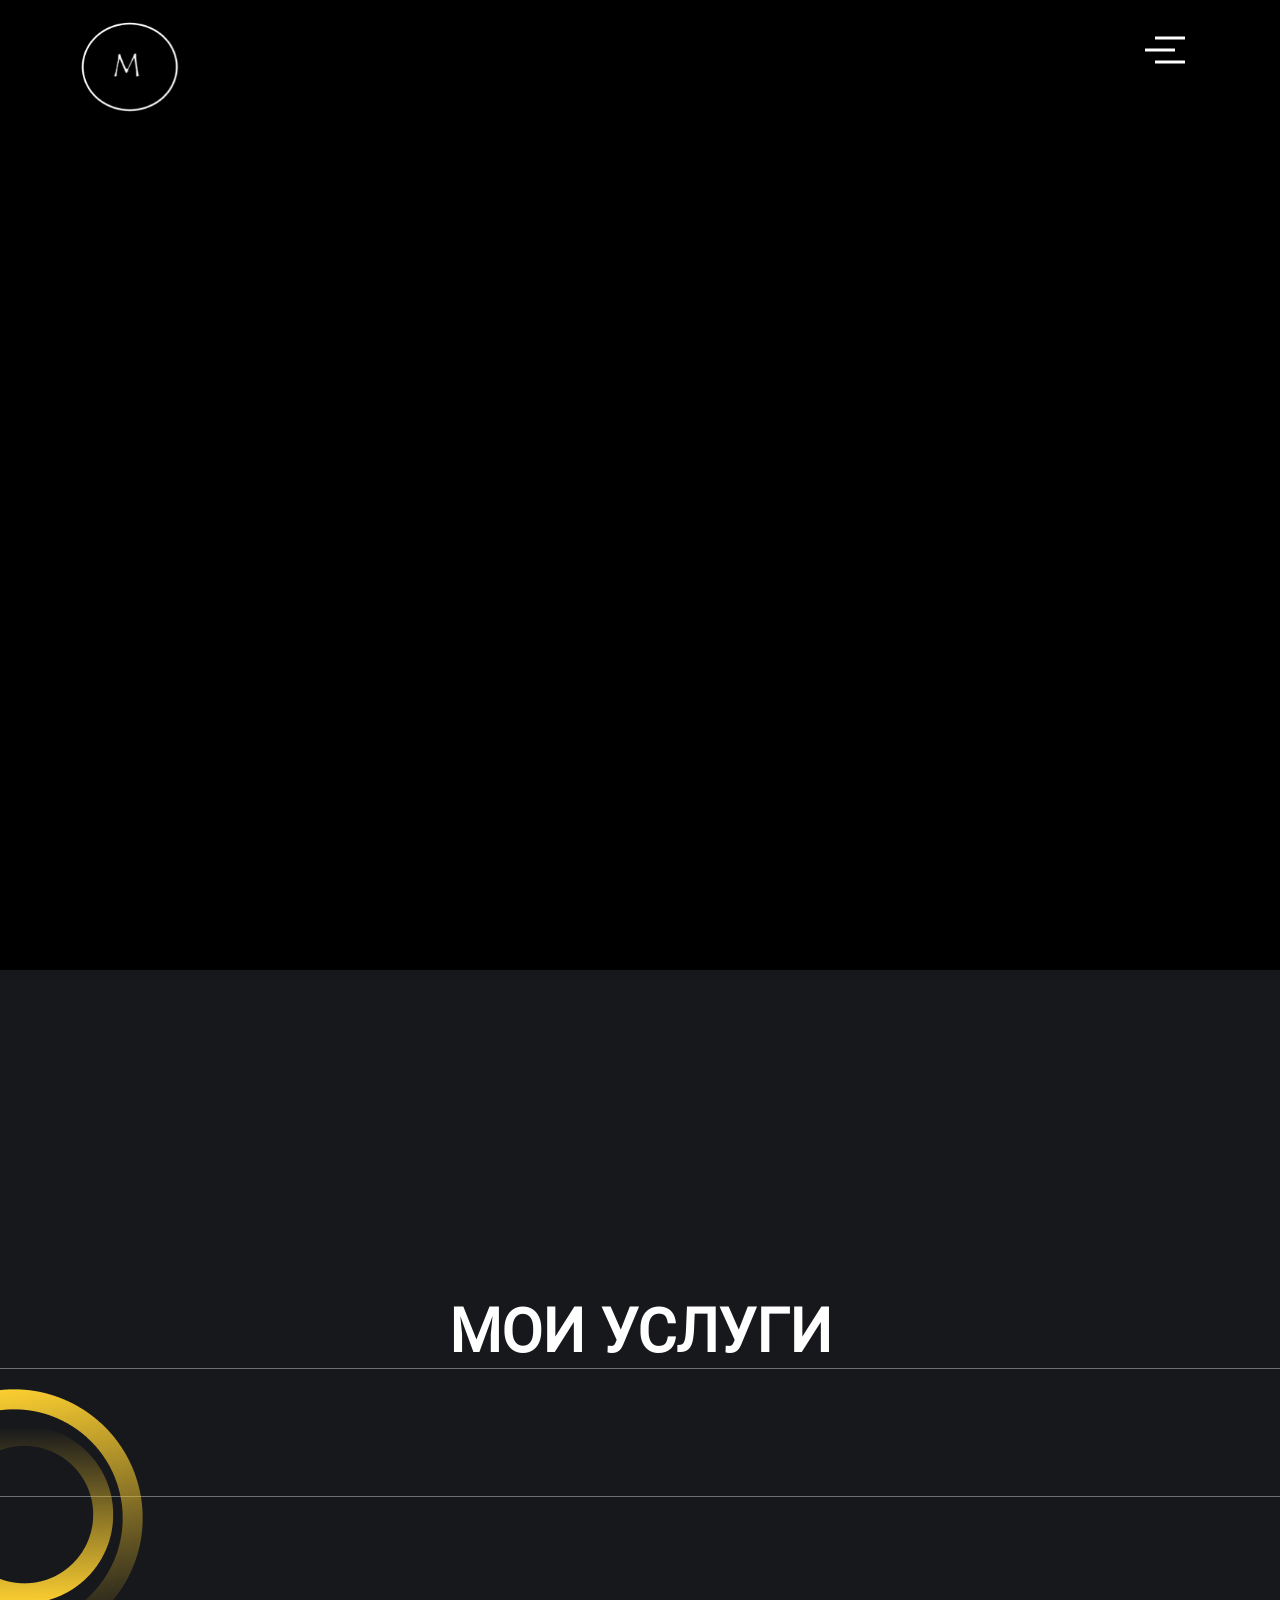
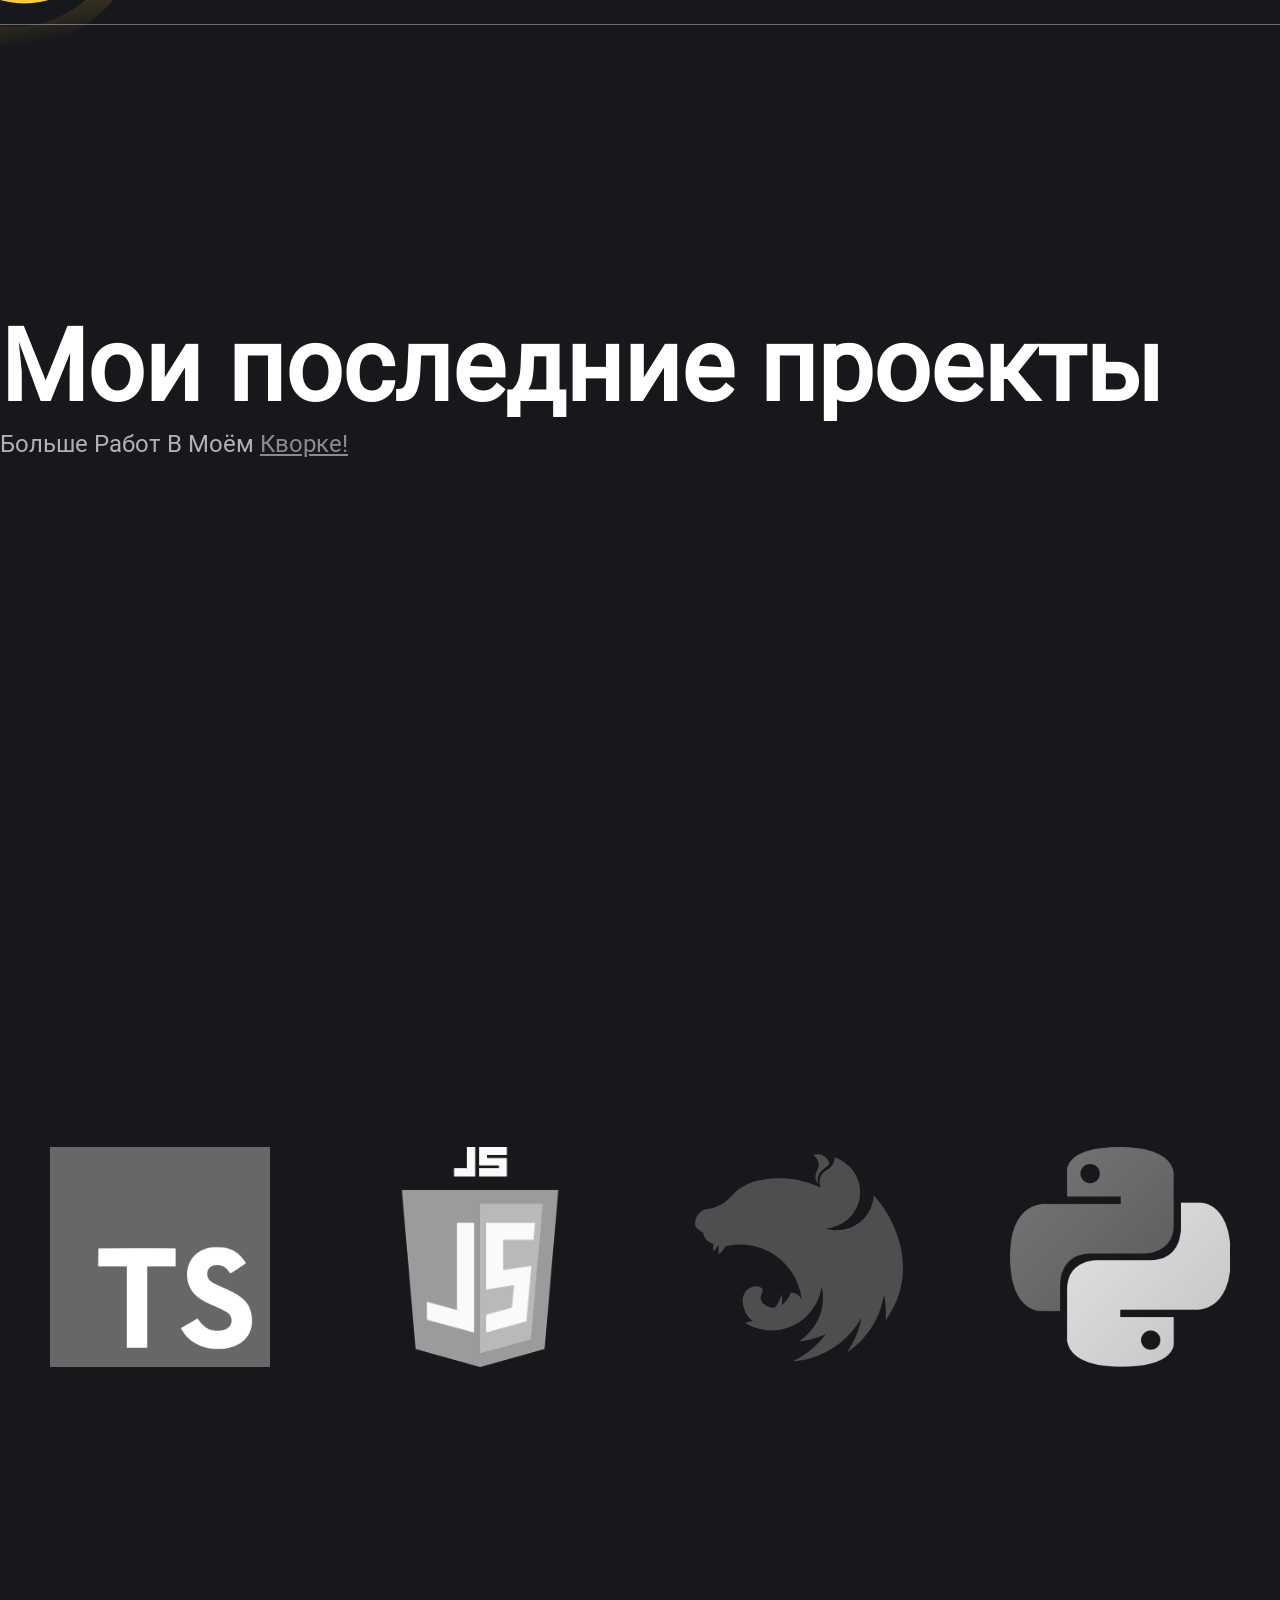
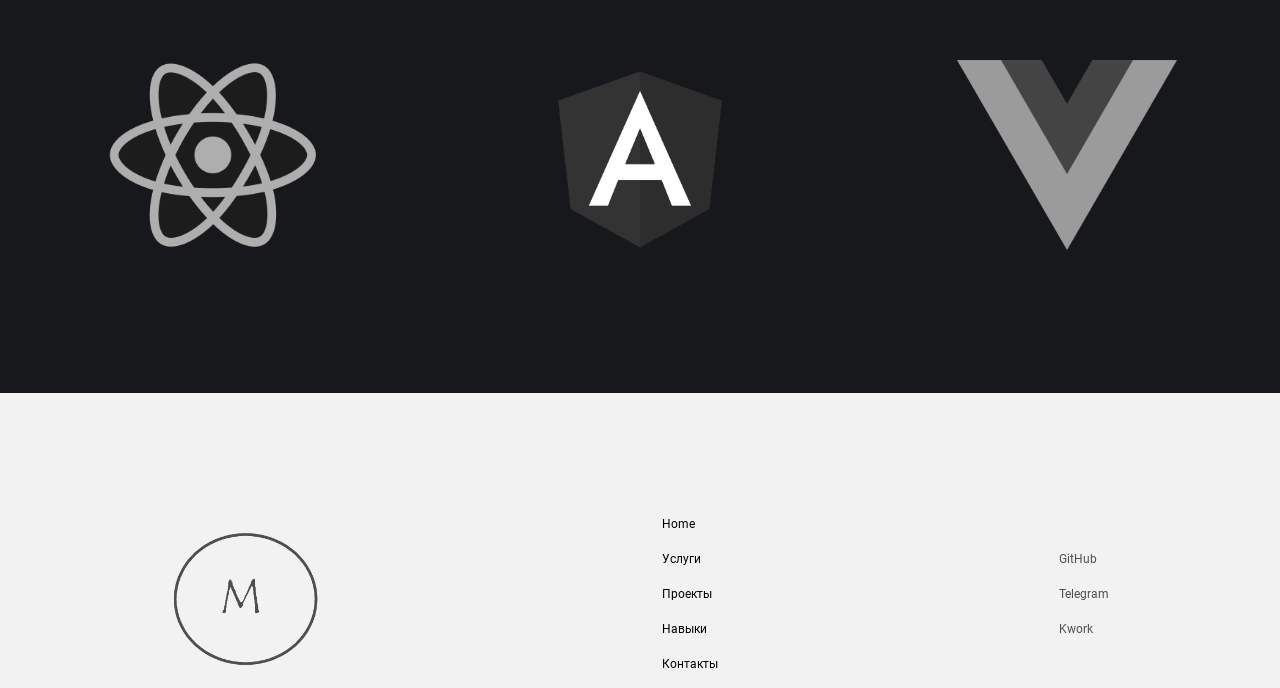
==== commit 850835f1: "first commit" ====
--- a/index.html
+++ b/index.html
@@ -231,8 +231,6 @@
                     <a target="_blank" class="hover-target" href="https://vuejs.org/"><img src="img/amazon.png" alt=""
                             class="amazon__item html">
                     </a>
-                    <a target="_blank" class="hover-target" href="https://www.djangoproject.com/"><img src="img/wordpress.png" alt=""
-                            class="amazon__item django"></a>
                 </div>
             </section>
         </main>
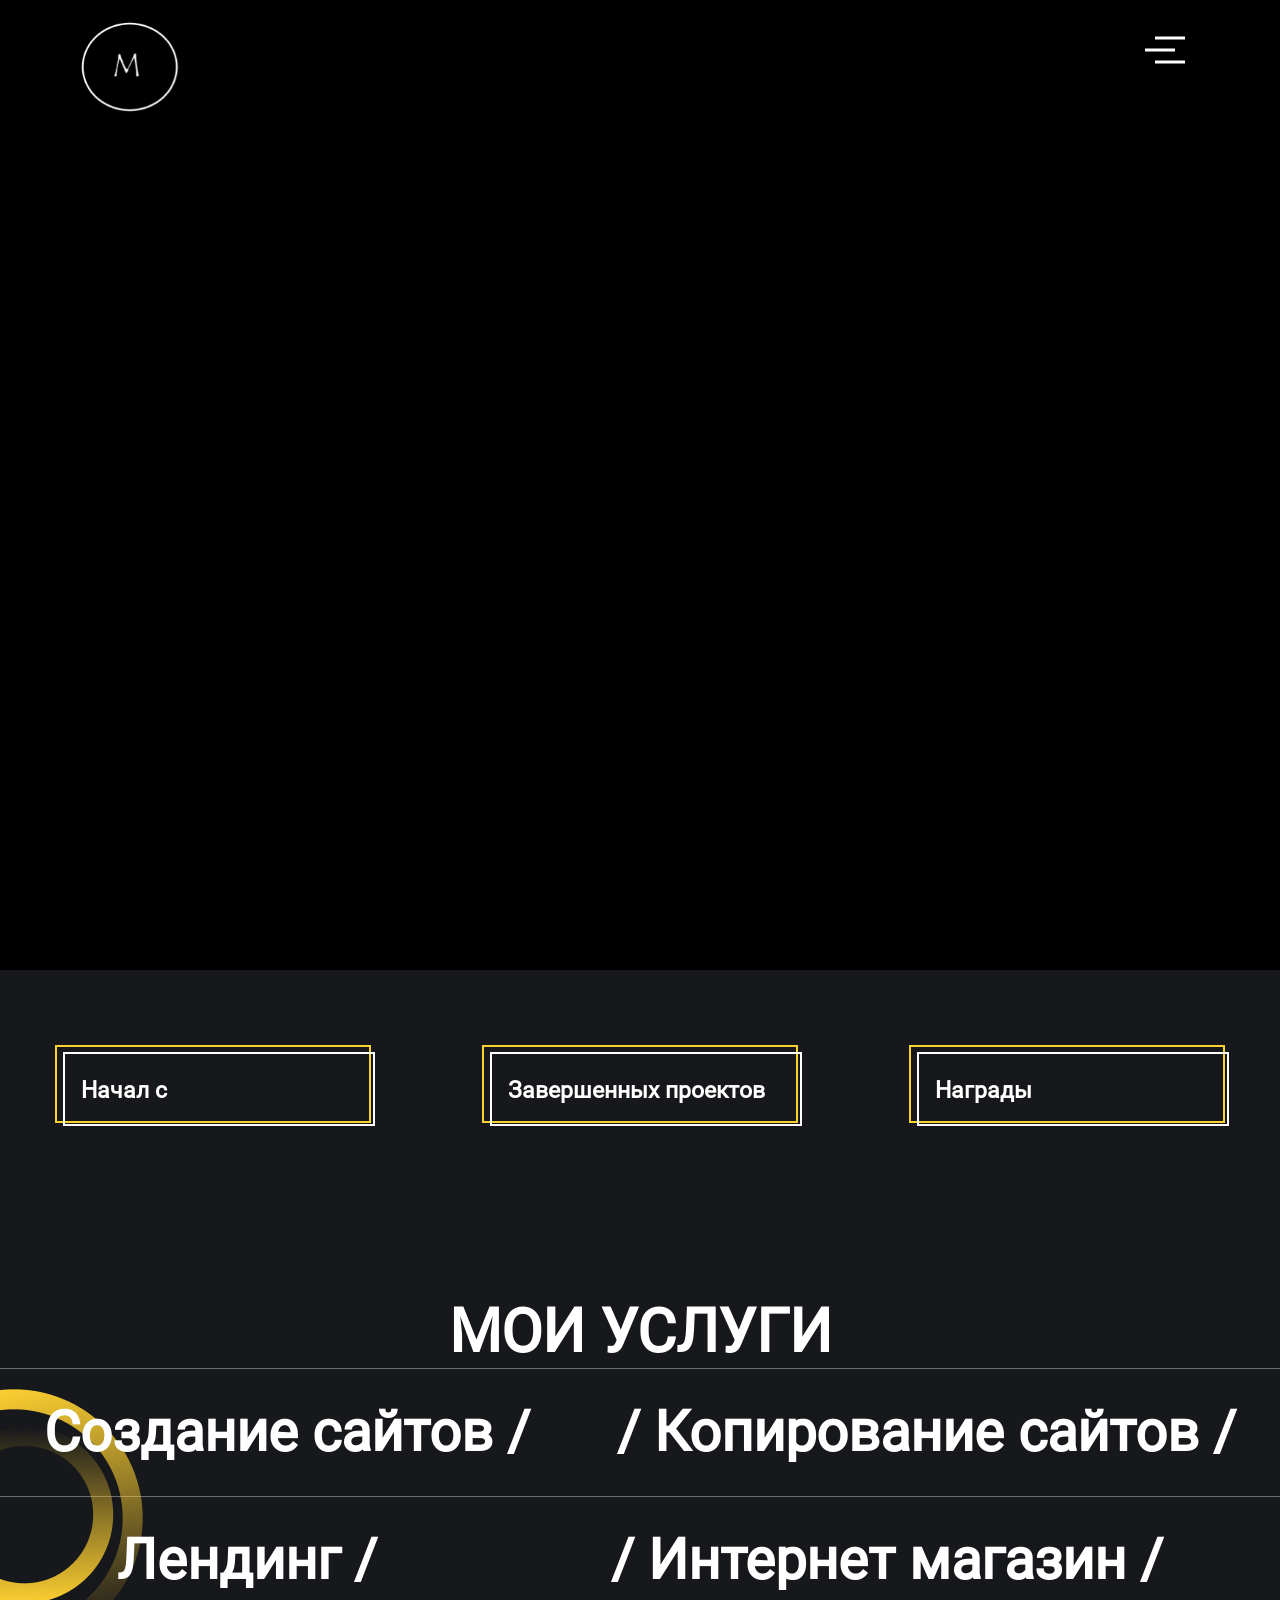
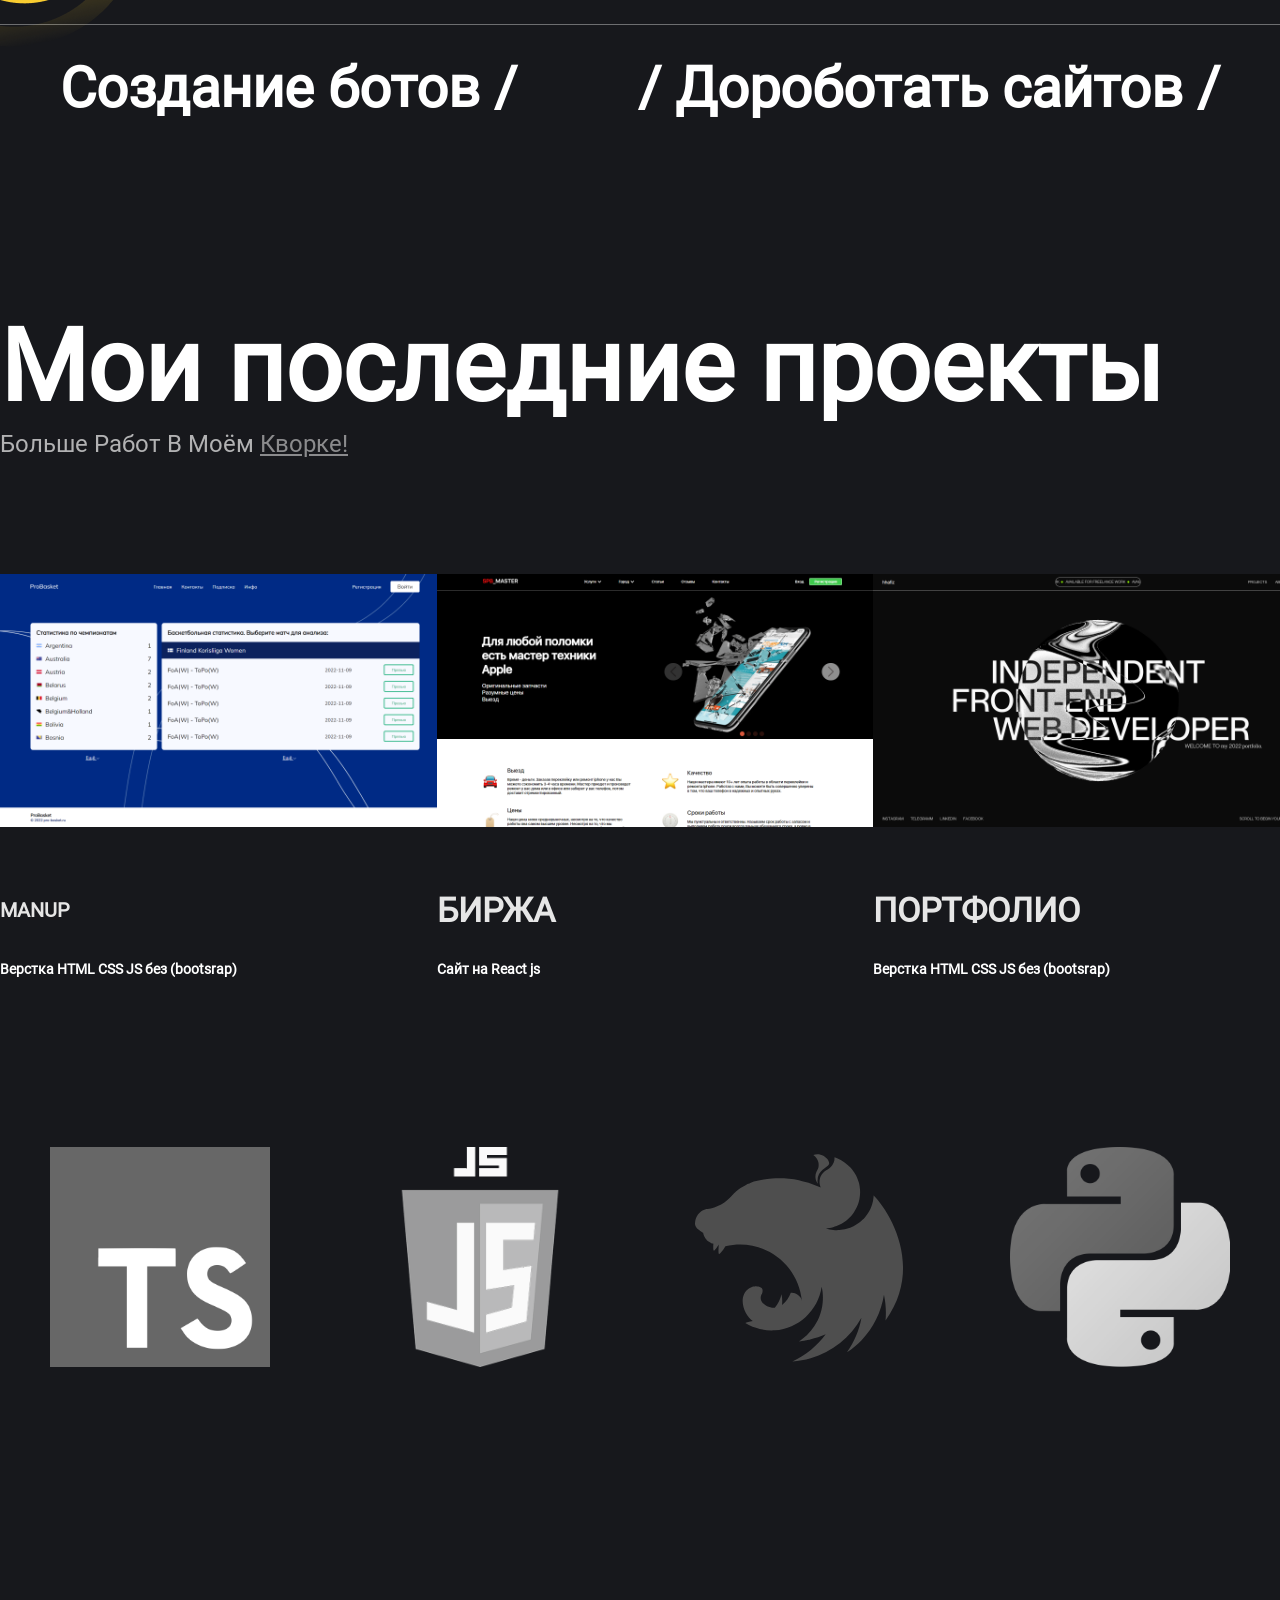
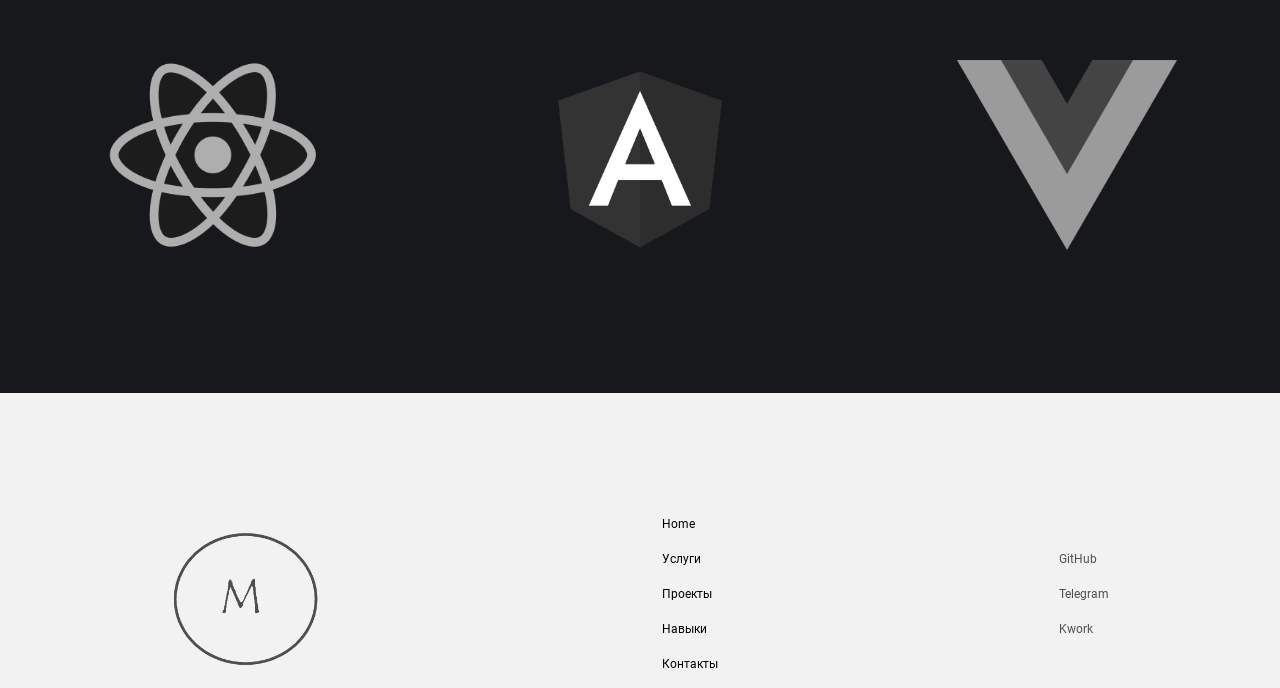
==== commit bbdac3e9: "asdf" ====
--- a/index.html
+++ b/index.html
@@ -159,7 +159,7 @@
                 </div>
                 <div class="project__cards">
                     <div class="project__card" data-aos="fade-right">
-                        <a href="https://manup.netlify.app/" target="_blank" style="color: #fff;" class="hover-target">
+                        <a href="https://basketball-five.vercel.app/" target="_blank" style="color: #fff;" class="hover-target">
                             <div class="project__image">
                                 <img src="img/myworks/manup.png" alt="" class="project__card__1" width="450">
                             </div>
